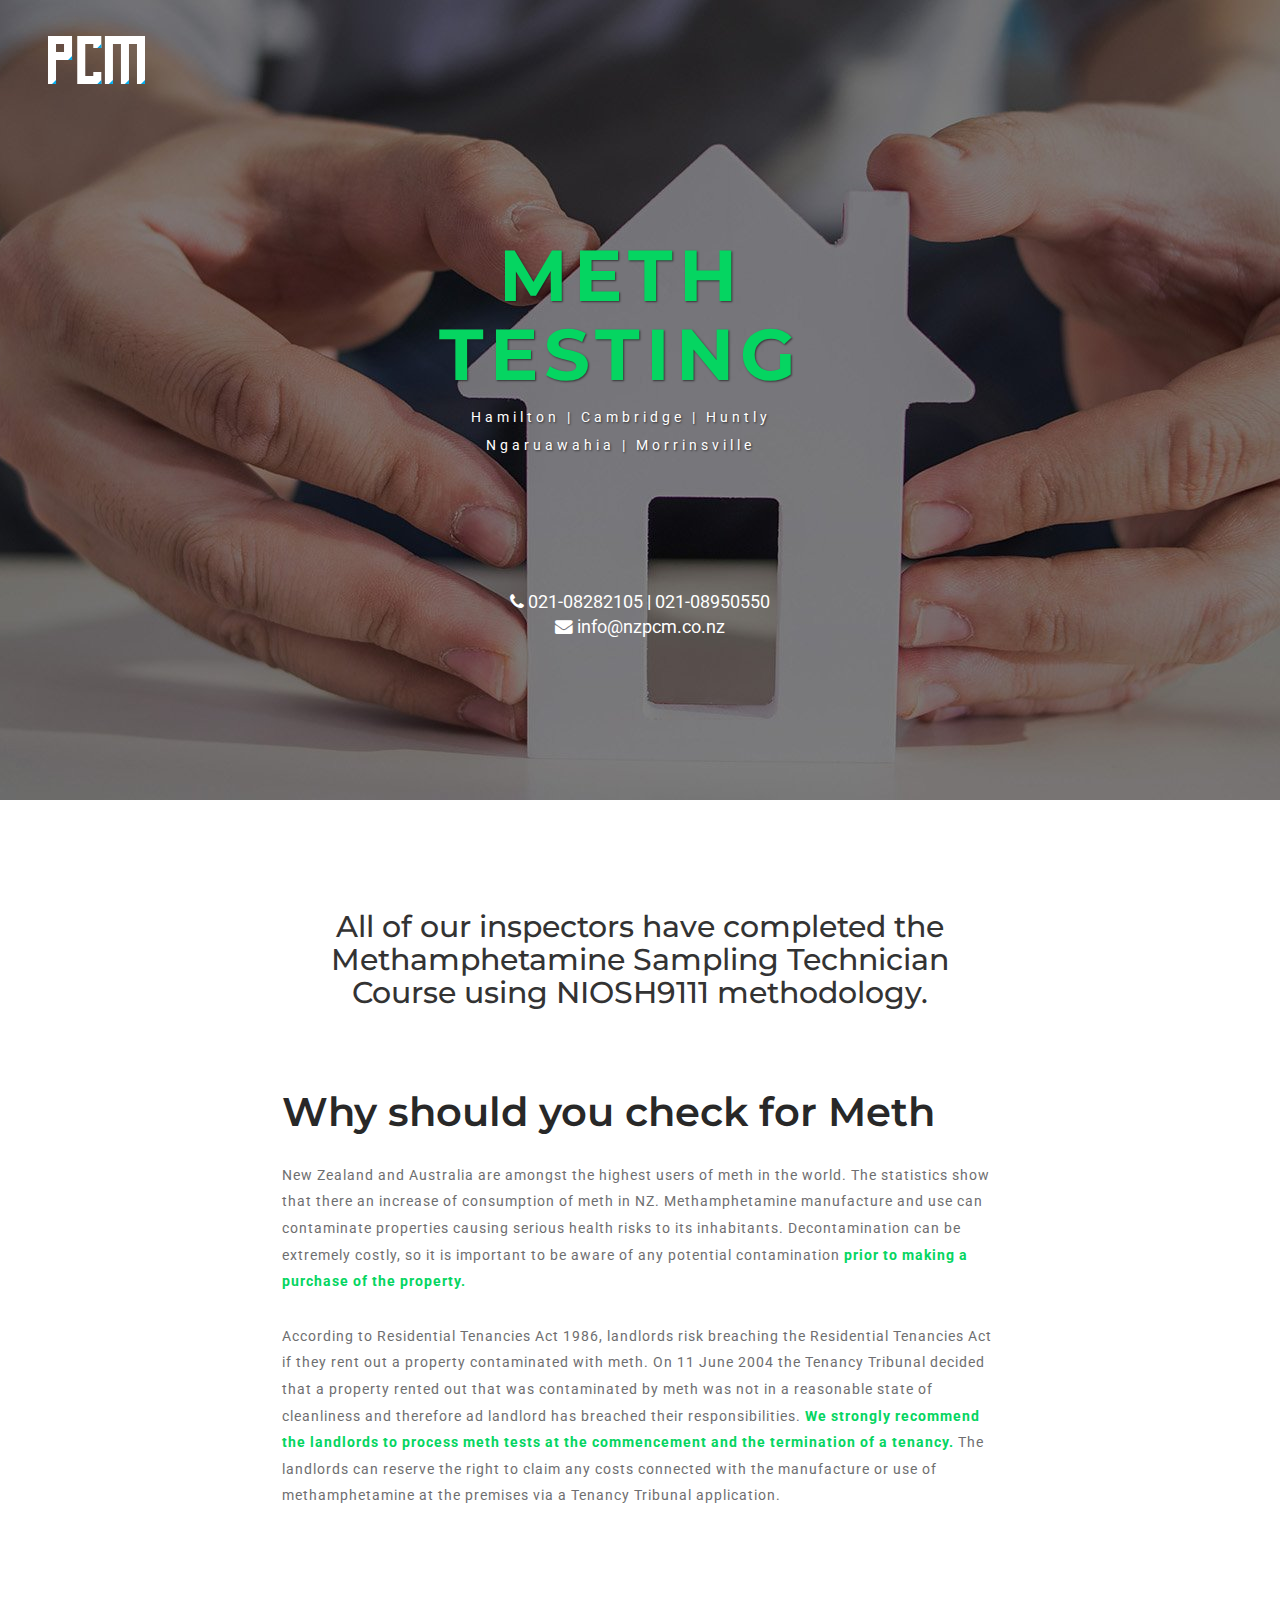
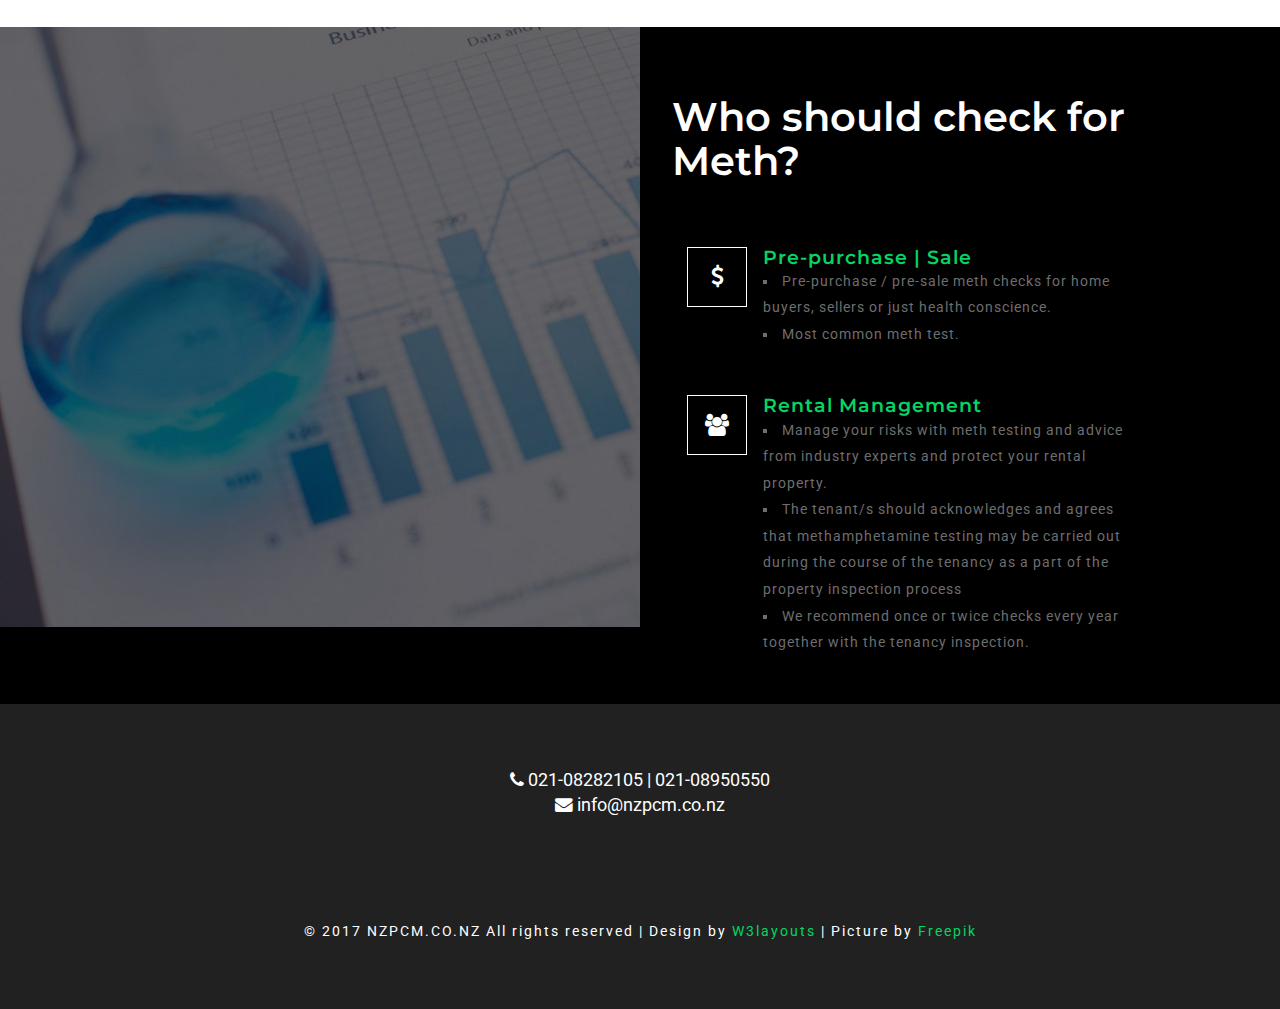
==== index.html @ bb1c1607 "add who we are" ====
<!--A Design by W3layouts
Author: W3layout
Author URL: http://w3layouts.com
License: Creative Commons Attribution 3.0 Unported
License URL: http://creativecommons.org/licenses/by/3.0/
-->
<!DOCTYPE html>
<html lang="en">

<head>
	<title>PCM - Meth Testing @ Hamilton | Cambridge | Huntly | Ngaruawahia | Morrinsville</title>
	<meta name="viewport" content="width=device-width, initial-scale=1">
	<meta charset="utf-8">
	<meta name="keywords" content="meth testing, Hamilton, property, tenancy, Cambridge, Huntly, Ngaruawahia, Morrinsville, methamphetamine"/>
	<meta name="description" content="meth testing, Hamilton, property, tenancy, Cambridge, Huntly, Ngaruawahia, Morrinsville, methamphetamine"/>
	<meta name="google-site-verification" content="2bp1c4-1hiLGHzx7f_-6FSin7q-20SkynoQ-NtmRnHw" />
	<link rel="shortcut icon" type="image/x-icon" href="images/favicon.ico" />
	<script type="application/x-javascript">
		addEventListener("load", function () {
			setTimeout(hideURLbar, 0);
		}, false);

		function hideURLbar() {
			window.scrollTo(0, 1);
		}
	</script>
	<!-- bootstrap-css -->
	<link href="https://maxcdn.bootstrapcdn.com/bootstrap/3.3.7/css/bootstrap.min.css" rel="stylesheet" integrity="sha384-BVYiiSIFeK1dGmJRAkycuHAHRg32OmUcww7on3RYdg4Va+PmSTsz/K68vbdEjh4u"
	 crossorigin="anonymous">
	<!--// bootstrap-css -->
	<!-- css -->
	<link rel="stylesheet" href="css/style.css" type="text/css" media="all" />
	<!--// css -->
	<!-- font-awesome icons -->
	<link href="https://maxcdn.bootstrapcdn.com/font-awesome/4.7.0/css/font-awesome.min.css" rel="stylesheet" integrity="sha384-wvfXpqpZZVQGK6TAh5PVlGOfQNHSoD2xbE+QkPxCAFlNEevoEH3Sl0sibVcOQVnN"
	 crossorigin="anonymous">
	<!-- //font-awesome icons -->
	<!-- font -->
	<link href="https://fonts.googleapis.com/css?family=Montserrat:200,200i,300,400,400i,500,600,700" rel="stylesheet">
	<link href="https://fonts.googleapis.com/css?family=Roboto:100,100i,300,300i,400,400i,500,500i,700,700i,900,900i" rel="stylesheet">
	<!-- //font -->
</head>

<body>
	<div class="main_agileits" id="page">
		<div class="agile_wthree_nav">
			<nav class="navbar navbar-default">
				<div class="navbar-header navbar-left">
					<H1>
						<a class="navbar-brand" href="index.html">
							<img src="images/logo_white.svg" style="height:48px" atl="PCM Meth Testing"/>
						</a>
					</H1>
				</div>
			</nav>
		</div>
		</nav>
		<div class="slides-box" style="background: url(images/banner0.jpg) center">
			<div class="s1">
				<H1>METH TESTING</H1>
				<p> Hamilton | Cambridge | Huntly</p>
				<p> Ngaruawahia | Morrinsville</p>
			</div>
			<div class="contact" style="position: absolute;bottom: 20%;">
				<i class="fa fa-phone" aria-hidden="true"></i>
				<a href="tel:021-08282105"> 021-08282105</a>
				|
				<a href="tel:021-08950550">021-08950550</a>
				<br>
				<i class="fa fa-envelope" aria-hidden="true"></i>
				<a href="mailto:info@nzpcm.co.nz"> info@nzpcm.co.nz</a>
			</div>
		</div>
	</div>
	<!-- /banner_bottom_w3ls_agile -->
	<div class="banner_bottom_w3ls_agile">
			<div class="banner_bottom_w3ls_info" style="text-align:center">
				<h2>All of our inspectors have completed the Methamphetamine Sampling Technician Course using NIOSH9111 methodology.</h2>
			</div>
		<div class="banner_bottom_w3ls_info">
			<h2 class="agile_heading">Why should you check for Meth</h2>
			<p>New Zealand and Australia are amongst the highest users of meth in the world. The statistics show that there an increase
				of consumption of meth in NZ. Methamphetamine manufacture and use can contaminate properties causing serious health risks
				to its inhabitants. Decontamination can be extremely costly, so it is important to be aware of any potential contamination
				<span style="color:#05d561;font-weight:bold">prior to making a purchase of the property.</span>
			</p>
			<p>
				According to Residential Tenancies Act 1986, landlords risk breaching the Residential Tenancies Act if they rent out a property
				contaminated with meth. On 11 June 2004 the Tenancy Tribunal decided that a property rented out that was contaminated
				by meth was not in a reasonable state of cleanliness and therefore ad landlord has breached their responsibilities.
				<span style="color:#05d561;font-weight:bold">We strongly recommend the landlords to process meth tests at the commencement and the termination of a tenancy. </span>
				The landlords can reserve the right to claim any costs connected with the manufacture or use of methamphetamine at the premises
				via a Tenancy Tribunal application.
			</p>
		</div>
	</div>
	<!-- //banner_bottom_w3ls_agile -->
	<!-- /services -->
	<div class="agile_services">
		<div class="col-md-6 agile_services_img_wthree">
		</div>
		<div class="col-md-6 agile_inner_grids">
			<h3 class="agile_heading two">Who should check for Meth?</h3>
			<div class="w3ls-markets-grid_top">
				<div class="col-md-12 w3ls-markets-grid">
					<div class="agileits-icon-grid">
						<div class="icon-left">
							<i class="fa fa-usd" aria-hidden="true"></i>
						</div>
						<div class="icon-right">
							<h5>Pre-purchase | Sale </h5>
							<ul>
								<li>
									Pre-purchase / pre-sale meth checks for home buyers, sellers or just health conscience.
								</li>
								<li>Most common meth test.</li>
							</ul>
						</div>
						<div class="clearfix"> </div>

					</div>
				</div>
				<div class="col-md-12 w3ls-markets-grid">
					<div class="agileits-icon-grid">
						<div class="icon-left">
							<i class="fa fa-users" aria-hidden="true"></i>
						</div>
						<div class="icon-right">
							<h5>Rental Management</h5>
							<ul>
								<li>Manage your risks with meth testing and advice from industry experts and protect your rental property. </li>
								<li>The tenant/s should acknowledges and agrees that methamphetamine testing may be carried out during the course of
									the tenancy as a part of the property inspection process</li>
								<li>We recommend once or twice checks every year together with the tenancy inspection.</li>
							</ul>
						</div>
						<div class="clearfix"> </div>
					</div>
				</div>
			</div>
		</div>
		<div class="clearfix"> </div>
	</div>
	<!-- footer -->
	<div class="footer">
		<div class="container">
			<div class="contact" style="margin-bottom:100px">
				<i class="fa fa-phone" aria-hidden="true"></i>
				<a href="tel:021-08282105"> 021-08282105</a>
				|
				<a href="tel:021-08950550"> 021-08950550</a>
				<br>
				<i class="fa fa-envelope" aria-hidden="true"></i>
				<a href="mailto:info@nzpcm.co.nz"> info@nzpcm.co.nz</a>
			</div>
		</div>
		<div class="container">
			<p>© 2017 NZPCM.CO.NZ All rights reserved | Design by
				<a href="http://w3layouts.com/">W3layouts</a> | Picture by
				<a href="http://www.freepik.com">Freepik</a>
			</p>
		</div>
	</div>
	<!-- //footer -->
	<script src="https://cdnjs.cloudflare.com/ajax/libs/jquery/2.1.4/jquery.min.js"></script>




	<!-- start-smooth-scrolling -->
	<script type="text/javascript" src="js/move-top.js"></script>
	<script type="text/javascript" src="js/easing.js"></script>
	<script type="text/javascript">
		jQuery(document).ready(function ($) {
			$(".scroll").click(function (event) {
				event.preventDefault();
				$('html,body').animate({
					scrollTop: $(this.hash).offset().top
				}, 1000);
			});
		});
	</script>
	<!-- start-smooth-scrolling -->
	<!-- here stars scrolling icon -->
	<script type="text/javascript">
		$(document).ready(function () {
			/*
				var defaults = {
				containerID: 'toTop', // fading element id
				containerHoverID: 'toTopHover', // fading element hover id
				scrollSpeed: 1200,
				easingType: 'linear' 
				};
			*/

			$().UItoTop({
				easingType: 'easeOutQuart'
			});

		});
	</script>


	<script src="https://maxcdn.bootstrapcdn.com/bootstrap/3.3.7/js/bootstrap.min.js"></script>
	<!-- Global site tag (gtag.js) - Google Analytics -->
	<script async src="https://www.googletagmanager.com/gtag/js?id=UA-110150839-1"></script>
	<script>
		window.dataLayer = window.dataLayer || [];
		function gtag() { dataLayer.push(arguments); }
		gtag('js', new Date());

		gtag('config', 'UA-110150839-1');
	</script>

</body>

</html>
---- css/style.css ----
/*--A Design by W3layouts 
Author: W3layout
Author URL: http://w3layouts.com
License: Creative Commons Attribution 3.0 Unported
License URL: http://creativecommons.org/licenses/by/3.0/
--*/

body a {
	transition: 0.5s all;
	-webkit-transition: 0.5s all;
	-o-transition: 0.5s all;
	-moz-transition: 0.5s all;
	-ms-transition: 0.5s all;
	font-family: 'Roboto', sans-serif;
}

html,
body {
	font-size: 100%;
	font-family: 'Roboto', sans-serif;
}

body {
	background: #FFFFFF;
}

h1,
h2,
h3,
h4,
h5,
h6 {
	font-family: 'Montserrat', sans-serif;
}

p {
	margin: 0;
	letter-spacing: 1px;
	font-family: 'Roboto', sans-serif;
}

ul {
	margin: 0;
	padding: 0;
}

p,
ul,
ol {
	font-size: 14px;
	letter-spacing: 1px;
	color: #6e6e6f;
	line-height: 1.9em;
}

.background-video {
	position: fixed;
	background-size: cover;
	-webkit-background-size: cover;
	-moz-background-size: cover;
	-o-background-size: cover;
	width: 100%;
	height: 100%;
}

input[type="submit"],
a,
.nbs-flexisel-nav-left,
.nbs-flexisel-nav-right {
	transition: .5s ease-in;
	-webkit-transition: .5s ease-in;
	-moz-transition: .5s ease-in;
	-o-transition: .5s ease-in;
	-ms-transition: .5s ease-in;
}

a:hover {
	text-decoration: none;
}


/*-- nav --*/

.agile_wthree_nav {
	position: absolute;
	z-index: 999;
	width: 100%;
	margin: 0 auto;
	padding: 0em 3em;
}


/*-- nav --*/

.navbar-default {
	background: none;
	border: none;
}

.navbar {
	margin-bottom: 0;
}

.navbar-brand {
	font-size: 1em;
	line-height: 73px;
	text-transform: uppercase;
	letter-spacing: 1px;
	font-weight: bold;
	padding: 15px 0;
}

.navbar-brand span {
	line-height: 30px;
	padding: 0px 5px;
	display: inline-block;
	border: 4px solid #05d561;
}

.navbar-brand span i {
	line-height: 37px;
}

.navbar-default .navbar-brand,
.navbar-default .navbar-brand:hover,
.navbar-default .navbar-brand:focus {
	color: #0b0d0c;
}

.navbar-default .navbar-nav>.active>a,
.navbar-default .navbar-nav>.active>a:hover,
.navbar-default .navbar-nav>.active>a:focus {
	color: #ff0101;
	background: none;
}

.navbar-collapse {
	padding: 0;
	border-top: none;
	box-shadow: none;
}

.navbar-default .navbar-collapse,
.navbar-default .navbar-form {
	border: none;
}

.navbar-right {
	float: left !important;
	margin-right: 0;
	margin-left: 0em;
}

.navbar-nav {
	float: left;
	margin: 1.7em 0em 0 6em;
}

.navbar-default .navbar-nav>li>a:hover,
.navbar-default .navbar-nav>li>a:focus {
	color: #ff0101;
}

.nav>li>a {
	font-family: 'Cabin Condensed', sans-serif;
}

.agileits_w3layouts_sign_in {
	float: right;
	margin-top: 2em;
}

.agileits_w3layouts_sign_in a {
	padding: 0.6em 2em;
	color: #fff;
	background: #000;
	text-decoration: none;
	letter-spacing: 2px;
	border-radius: 4px;
	-webkit-border-radius: 4px;
	-o-border-radius: 4px;
	-moz-border-radius: 4px;
}

.agileits_w3layouts_sign_in a:hover {
	color: #ffce14;
}

nav.navbar.navbar-default {
	margin-top: 1em;
}

.navbar-default .navbar-nav>.open>a,
.navbar-default .navbar-nav>.open>a:hover,
.navbar-default .navbar-nav>.open>a:focus {
	background: none!important;
}

.navbar-default .navbar-nav>.open>a,
.navbar-default .navbar-nav>.open>a:hover,
.navbar-default .navbar-nav>.open>a:focus {
	color: #fff;
}

.navbar-default .navbar-brand,
.navbar-default .navbar-brand:hover,
.navbar-default .navbar-brand:focus {
	color: #fff;
}


/*-- //nav --*/

.agile_short_dropdown {
	border-radius: 0;
	background: #ffffff;
	text-align: center;
	padding: 0;
	border: none;
}

.agile_short_dropdown li a {
	text-transform: uppercase;
	color: #212121;
	font-size: 13px;
	font-weight: 600;
	padding: .8em 0;
}

.agile_short_dropdown>li>a:hover {
	color: #fff;
	text-decoration: none;
	background-color: #ff0101;
}

.link-effect-8 ul.nav li a {
	-moz-transition: ease-out 0.3s 0.1s;
	-o-transition: ease-out 0.3s 0.1s;
	-webkit-transition: ease-out 0.3s;
	-webkit-transition-delay: 0.1s;
	transition: ease-out 0.3s 0.1s;
}

.link-effect-8 ul.nav li a::before {
	height: 2px;
	width: 100%;
	background: #797878;
	content: "";
	position: absolute;
	left: 0;
	top: 0;
	visibility: hidden;
	-moz-transition: 0.3s;
	-o-transition: 0.3s;
	-webkit-transition: 0.3s;
	transition: 0.3s;
}

.link-effect-8 ul.nav li a::after {
	height: 2px;
	width: 100%;
	content: "";
	position: absolute;
	left: 0;
	top: 100%;
	visibility: hidden;
	-moz-transition: 0.3s;
	-o-transition: 0.3s;
	-webkit-transition: 0.3s;
	transition: 0.3s;
}

.link-effect-8 ul.nav li a:hover::before,
.navbar-default .navbar-nav>.active>a::before {
	visibility: visible;
	top: 100%;
	background: white;
}

.link-effect-8 ul.nav li a:hover::after,
.navbar-default .navbar-nav>.active>a::after {
	visibility: visible;
	top: 0;
	background: white;
}


/*-- //nav --*/


/*-- search --*/

.cd-main-header {
	/* Force Hardware Acceleration in WebKit */
	-webkit-transform: translateZ(0);
	-moz-transform: translateZ(0);
	-ms-transform: translateZ(0);
	-o-transform: translateZ(0);
	transform: translateZ(0);
}

.cd-main-header {
	-webkit-transition: -webkit-transform 0.3s;
	-moz-transition: -moz-transform 0.3s;
	-o-transition: transform 0.3s;
	-ms-transition: transform 0.3s;
	transition: transform 0.3s;
	position: relative;
}

.cd-main-content.nav-is-visible,
.cd-main-header.nav-is-visible {
	-webkit-transform: translateX(-260px);
	-moz-transform: translateX(-260px);
	-ms-transform: translateX(-260px);
	-o-transform: translateX(-260px);
	transform: translateX(-260px);
}

.nav-on-left .cd-main-content.nav-is-visible,
.nav-on-left .cd-main-header.nav-is-visible {
	-webkit-transform: translateX(260px);
	-moz-transform: translateX(260px);
	-ms-transform: translateX(260px);
	-o-transform: translateX(260px);
	transform: translateX(260px);
}

.cd-header-buttons {
	position: absolute;
	display: inline-block;
	top: 0px;
	right: 0%;
}

.cd-header-buttons li {
	display: inline-block;
}

.cd-search-trigger,
.cd-nav-trigger {
	position: relative;
	display: block;
	width: 44px;
	height: 44px;
	overflow: hidden;
	white-space: nowrap;
	color: transparent;
	z-index: 3;
}

.cd-search-trigger::before,
.cd-search-trigger::after {
	/* search icon */
	content: '';
	position: absolute;
	-webkit-transition: opacity 0.3s;
	-moz-transition: opacity 0.3s;
	transition: opacity 0.3s;
	/* Force Hardware Acceleration in WebKit */
	-webkit-transform: translateZ(0);
	-moz-transform: translateZ(0);
	-ms-transform: translateZ(0);
	-o-transform: translateZ(0);
	transform: translateZ(0);
	-webkit-backface-visibility: hidden;
	backface-visibility: hidden;
}

.cd-search-trigger::before {
	/* lens */
	top: 11px;
	left: 11px;
	width: 18px;
	height: 18px;
	-webkit-border-radius: 50%;
	-moz-border-radius: 50%;
	-o-border-radius: 50%;
	-ms-border-radius: 50%;
	border-radius: 50%;
	border: 3px solid #fff;
}

.cd-search-trigger::after {
	/* handle */
	height: 3px;
	width: 8px;
	background: #fff;
	bottom: 14px;
	right: 11px;
	-webkit-transform: rotate(45deg);
	-moz-transform: rotate(45deg);
	-ms-transform: rotate(45deg);
	-o-transform: rotate(45deg);
	transform: rotate(45deg);
}

.cd-search-trigger span {
	/* container for the X icon */
	position: absolute;
	height: 100%;
	width: 100%;
	top: 0;
	left: 0;
}

.cd-search-trigger span::before,
.cd-search-trigger span::after {
	/* close icon */
	content: '';
	position: absolute;
	display: inline-block;
	height: 3px;
	width: 22px;
	top: 50%;
	margin-top: -2px;
	left: 50%;
	margin-left: -11px;
	background: #fff;
	opacity: 0;
	/* Force Hardware Acceleration in WebKit */
	-webkit-transform: translateZ(0);
	-moz-transform: translateZ(0);
	-ms-transform: translateZ(0);
	-o-transform: translateZ(0);
	transform: translateZ(0);
	-webkit-backface-visibility: hidden;
	backface-visibility: hidden;
	-webkit-transition: opacity 0.3s, -webkit-transform 0.3s;
	-moz-transition: opacity 0.3s, -moz-transform 0.3s;
	transition: opacity 0.3s, transform 0.3s;
}

.cd-search-trigger span::before {
	-webkit-transform: rotate(45deg);
	-moz-transform: rotate(45deg);
	-ms-transform: rotate(45deg);
	-o-transform: rotate(45deg);
	transform: rotate(45deg);
}

.cd-search-trigger span::after {
	-webkit-transform: rotate(-45deg);
	-moz-transform: rotate(-45deg);
	-ms-transform: rotate(-45deg);
	-o-transform: rotate(-45deg);
	transform: rotate(-45deg);
}

.cd-search-trigger.search-is-visible::before,
.cd-search-trigger.search-is-visible::after {
	/* hide search icon */
	-moz-opacity: 0;
	opacity: 0;
}

.cd-search-trigger.search-is-visible span::before,
.cd-search-trigger.search-is-visible span::after {
	/* show close icon */
	-moz-opacity: 1;
	opacity: 1;
}

.cd-search-trigger.search-is-visible span::before {
	-webkit-transform: rotate(135deg);
	-moz-transform: rotate(135deg);
	-ms-transform: rotate(135deg);
	-o-transform: rotate(135deg);
	transform: rotate(135deg);
}

.cd-search-trigger.search-is-visible span::after {
	-webkit-transform: rotate(45deg);
	-moz-transform: rotate(45deg);
	-ms-transform: rotate(45deg);
	-o-transform: rotate(45deg);
	transform: rotate(45deg);
}

.cd-search {
	position: absolute;
	width: 100%;
	top: 100%;
	left: 0;
	z-index: 3;
	opacity: 0;
	visibility: hidden;
	-webkit-transition: opacity .3s 0s, visibility 0s .3s;
	-moz-transition: opacity .3s 0s, visibility 0s .3s;
	transition: opacity .3s 0s, visibility 0s .3s;
}

.cd-search input {
	border-radius: 0;
	border: none;
	background: rgba(0, 0, 0, 0.75);
	width: 100%;
	padding: 0 4%;
	-webkit-appearance: none;
	-moz-appearance: none;
	-ms-appearance: none;
	-o-appearance: none;
	font-size: 1em;
	padding: 1.3em 2em;
	color: #545151;
	font-weight: 300;
	letter-spacing: 4px;
}

.cd-search input::-webkit-input-placeholder {
	color: #fff !important;
}

.cd-search input::-moz-placeholder {
	color: #fff !important;
}

.cd-search input:-moz-placeholder {
	color: #fff !important;
}

.cd-search input:-ms-input-placeholder {
	color: #fff !important;
}

.cd-search input:focus {
	outline: none;
}

.cd-search.is-visible {
	-moz-opacity: 1;
	opacity: 1;
	visibility: visible;
	-webkit-transition: opacity .3s 0s, visibility 0s 0s;
	-moz-transition: opacity .3s 0s, visibility 0s 0s;
	-o-transition: opacity .3s 0s, visibility 0s 0s;
	-ms-transition: opacity .3s 0s, visibility 0s 0s;
	transition: opacity .3s 0s, visibility 0s 0s;
}


/*-- //search --*/


/*-- animation css --*/

@-webkit-keyframes fadeInDown {
	0% {
		opacity: 0;
		-webkit-transform: translateY(-20px);
		-moz-transform: translateY(-20px);
		-o-transform: translateY(-20px);
		-ms-transform: translateY(-20px);
		transform: translateY(-20px);
	}
	100% {
		opacity: 1;
		-webkit-transform: translateY(0);
		-moz-transform: translateY(0);
		-o-transform: translateY(0);
		-ms-transform: translateY(0);
		transform: translateY(0);
	}
}

@keyframes fadeInDown {
	0% {
		opacity: 0;
		-webkit-transform: translateY(-20px);
		-ms-transform: translateY(-20px);
		-moz-transform: translateY(-20px);
		-o-transform: translateY(-20px);
		transform: translateY(-20px);
	}
	100% {
		opacity: 1;
		-webkit-transform: translateY(0);
		-ms-transform: translateY(0);
		-moz-transform: translateY(0);
		-o-transform: translateY(0);
		transform: translateY(0);
	}
}

.fadeInDown {
	-webkit-animation-name: fadeInDown;
	-moz-animation-name: fadeInDown;
	-o-animation-name: fadeInDown;
	-ms-animation-name: fadeInDown;
	animation-name: fadeInDown;
}

@keyframes fadeInRight {
	0% {
		opacity: 0;
		-webkit-transform: translateX(20px);
		-ms-transform: translateX(20px);
		-moz-transform: translateX(20px);
		-o-transform: translateX(20px);
		transform: translateX(20px);
	}
	100% {
		opacity: 1;
		-webkit-transform: translateX(0);
		-ms-transform: translateX(0);
		-moz-transform: translateX(0);
		-o-transform: translateX(0);
		transform: translateX(0);
	}
}

.fadeInRight {
	-webkit-animation-name: fadeInRight;
	-moz-animation-name: fadeInRight;
	-o-animation-name: fadeInRight;
	-ms-animation-name: fadeInRight;
	animation-name: fadeInRight;
}

@-webkit-keyframes fadeInRightBig {
	0% {
		opacity: 0;
		-webkit-transform: translateX(2000px);
		-moz-transform: translateX(2000px);
		-o-transform: translateX(2000px);
		-ms-transform: translateX(2000px);
		transform: translateX(2000px);
	}
	100% {
		opacity: 1;
		-webkit-transform: translateX(0);
		-moz-transform: translateX(0);
		-o-transform: translateX(0);
		-ms-transform: translateX(0);
		transform: translateX(0);
	}
}


/*-- //animation css --*/


/*--placeholder-color--*/

.agile_search input[type="search"]::-webkit-input-placeholder {
	color: #fff !important;
}

.agile_search {
	margin-top: 1.3em;
}


/*--//placeholder-color--*/


/*-- banner --*/

.main_agileits {
	position: relative;
}

.s1 {
	position: absolute;
	z-index: 10;
	left: 29%;
	top: 27%;
	width: 39%;
}

.s1 h1 {
	color: #05d561;
	font-size: 5em;
	font-weight: 700;
	text-transform: uppercase;
	text-align: center;
	letter-spacing: 6px;
	line-height: 1.1em;
	text-shadow: 1px 1px 2px rgba(23, 22, 22, 0.66);
}

.s1 p {
	margin: 0;
	font-size: 0.9em;
	text-align: center;
	color: #fff;
	letter-spacing: 4px;
	text-shadow: 1px 1px 2px rgba(23, 22, 22, 0.66);
}

.s1 span {
	display: block;
	font-family: Arial;
	font-size: 25px;
	color: #666;
	text-align: center;
}

.pagination>li:last-child>a,
.pagination>li:last-child>span {
	border-radius: 50%;
}

.pagination>li:first-child>a,
.pagination>li:first-child>span {
	border-radius: 50%;
}

.pagination>li>a,
.pagination>li>span {
	position: relative;
	float: left;
	padding: 6px 6px;
	border: 1px solid rgba(0, 0, 0, 0.12);
}

ul.pagination {
	left: 48%!important;
	bottom: 8%!important;
}

.w3-button {
	margin: 2em auto 0;
	text-align: center;
	width: 47%;
}

.w3ls-button {
	float: left;
}

.w3l-button {
	float: right;
}

.w3ls-button a,
.w3l-button a,
.w3ls-about-left a {
    text-decoration: none;
    padding: .6em 1.5em;
    background: #ff3c41;
    text-align: center;
    border: solid 2px #ff3c41;
    letter-spacing: 2px;
    text-transform: uppercase;
    color: #fff;
    font-size: 0.85em;
    border-radius: 30px;
	-webkit-border-radius: 30px;
	-o-border-radius: 30px;
	-moz-border-radius: 30px;
	-ms-border-radius: 30px;
}

.w3l-button a {
	border: solid 2px #FFFFFF;
	background: none;
}

.w3l-button a:focus {
	outline: none;
}

.w3l-button a:hover {
	background: #ff3c41;
	border: solid 2px #ff3c41;
}

.w3ls-button a:hover {
	background: none;
	border: solid 2px #ffffff;
	color: #ffffff;
}


/* Shutter Out Vertical */

.hvr-shutter-out-vertical {
	display: inline-block;
	vertical-align: middle;
	-webkit-transform: perspective(1px) translateZ(0);
	transform: perspective(1px) translateZ(0);
	box-shadow: 0 0 1px transparent;
	position: relative;
	background: #e1e1e1;
	-webkit-transition-property: color;
	transition-property: color;
	-webkit-transition-duration: 0.3s;
	transition-duration: 0.3s;
	border-radius: 30px;
}

.hvr-shutter-out-vertical:before {
	content: "";
	position: absolute;
	z-index: -1;
	top: 0;
	bottom: 0;
	left: 0;
	right: 0;
	background: rgba(208, 210, 218, 0.22);
	-webkit-transform: scaleY(0);
	transform: scaleY(0);
	-webkit-transform-origin: 50%;
	transform-origin: 50%;
	-webkit-transition-property: transform;
	transition-property: transform;
	-webkit-transition-duration: 0.3s;
	transition-duration: 0.3s;
	-webkit-transition-timing-function: ease-out;
	transition-timing-function: ease-out;
	border-radius: 30px;
}

.hvr-shutter-out-vertical:hover,
.hvr-shutter-out-vertical:focus,
.hvr-shutter-out-vertical:active {
	color: white;
}

.hvr-shutter-out-vertical:hover:before,
.hvr-shutter-out-vertical:focus:before,
.hvr-shutter-out-vertical:active:before {
	-webkit-transform: scaleY(1);
	transform: scaleY(1);
}


/*-- nav --*/

.navbar-default {
	background: none;
	border: none;
}

.navbar {
	margin-bottom: 0;
}

.navbar-brand {
	font-size: 1em;
	line-height: 27px;
	text-transform: uppercase;
	letter-spacing: 1px;
	font-weight: bold;
	padding: 0px 0;
	color: #fff;
	text-shadow: 1px 1px 2px rgba(23, 22, 22, 0.66);
}

.navbar-brand span {
	line-height: 30px;
	padding: 4px;
	display: inline-block;
	border: 4px solid #05d561;
}

.navbar-default .navbar-brand,
.navbar-default .navbar-brand:hover,
.navbar-default .navbar-brand:focus {
	color: #0b0d0c;
}

.navbar-default .navbar-nav>.active>a,
.navbar-default .navbar-nav>.active>a:hover,
.navbar-default .navbar-nav>.active>a:focus {
	color: #ff0101;
	background: none;
}

.navbar-nav>li>a {
	padding: 0;
	font-weight: 400;
	line-height: 3;
	letter-spacing: 2px;
	color: #fff;
	margin-right: 4em;
	font-family: 'Roboto', sans-serif;
	text-transform: uppercase;
}

.navbar-default .navbar-nav>li>a {
	color: #fff;
}

.navbar-collapse {
	padding: 0;
	border-top: none;
	box-shadow: none;
}

.navbar-default .navbar-collapse,
.navbar-default .navbar-form {
	border: none;
}

.navbar-right {
	float: left;
	margin-right: 0;
	margin-left: 0em;
}

.navbar-nav {
	float: left;
	margin: 1.7em 0em 0 28em;
}

.navbar-default .navbar-nav>li>a:hover,
.navbar-default .navbar-nav>li>a:focus,
li.active a {
	color: #ff3c41;
}

.agileits_w3layouts_sign_in {
	float: right;
	margin-top: 2em;
}

.agileits_w3layouts_sign_in a {
	padding: 0.6em 2em;
	color: #fff;
	background: #000;
	text-decoration: none;
	letter-spacing: 2px;
	border-radius: 4px;
	-webkit-border-radius: 4px;
	-o-border-radius: 4px;
	-moz-border-radius: 4px;
}

.agileits_w3layouts_sign_in a:hover {
	color: #ffce14;
}

nav.navbar.navbar-default {
	margin-top: 1em;
}

.navbar-default .navbar-nav>li>a:hover,
.navbar-default .navbar-nav>li>a:focus {
	background: none!important;
}

.navbar-default .navbar-brand,
.navbar-default .navbar-brand:hover,
.navbar-default .navbar-brand:focus {
	color: #fff;
}


/*-- //nav --*/

.agile_short_dropdown {
	border-radius: 0;
	background: #ffffff;
	text-align: center;
	padding: 0;
	border: none;
}

.agile_short_dropdown li a {
	text-transform: uppercase;
	color: #212121;
	font-size: 13px;
	font-weight: 600;
	padding: .8em 0;
}

.agile_short_dropdown li a:before,
.agile_short_dropdown li a:after {
	display: none;
}

.agile_short_dropdown>li>a:hover {
	color: #fff!important;
	text-decoration: none;
	background-color: #ff3c41;
}


/*-- nav-effect --*/


/*-- /banner-bottom --*/

.banner_bottom_w3ls_agile,
.portfolio-agileinfo,
.featured_services {
	padding: 5em 0;
}

h2.agile_heading,
h3.agile_heading {
	color: #282828!important;
	font-size: 3em;
	font-weight: 600;
}

h3.agile_heading.two {
	color: #fff!important;
}

.banner_bottom_w3ls_info {
	margin: 0 auto;
	/*text-align: center;*/
	width: 60%;
	padding: 2%;
}

.banner_bottom_w3ls_info p {
	margin: 2em 0;
}

.agileits-button {
	text-align: center;
}

.agileits-button a {
	text-decoration: none;
	padding: .6em 1.5em;
	background: #ff3c41;
	text-align: center;
	border: solid 2px #ff3c41;
	letter-spacing: 2px;
	text-transform: uppercase;
	color: #fff;
	font-size: 0.9em;
	border-radius: 30px !important;
}


/*-- //banner-bottom --*/


/*--services--*/

.agile_services_img_wthree {
	background: url(../images/banner.jpg) no-repeat 0px 0px;
	background-size: cover;
	-webkit-background-size: cover;
	-moz-background-size: cover;
	-o-background-size: cover;
	-moz-background-size: cover;
	min-height: 600px;
}

.agile_services {
	background: #000;
}

.icon-left {
	float: left;
	width: 60px;
	height: 60px;
	text-align: center;
	padding: 1.2em 0 0 0;
	margin-right: 1em;
	border: 1px solid #fff;
}

.icon-right {
	float: left;
	width: 70%;
}

.icon-left i.fa {
	color: #fff;
	font-size: 1.4em;
	line-height: 19px;
	-webkit-transition: 0.5s all;
	-moz-transition: 0.5s all;
	-ms-transition: 0.5s all;
	-o-transition: 0.5s all;
	transition: 0.5s all;
}

.icon-right h5 {
	color: #05d561;
	font-size: 1.4em;
	margin: 0;
	font-weight: 600;
	letter-spacing: 1px;
	-webkit-transition: 0.5s all;
	-moz-transition: 0.5s all;
	-ms-transition: 0.5s all;
	-o-transition: 0.5s all;
	transition: 0.5s all;
}

.icon-right p {
	margin: 0.5em 0 1em 0;
}

/*
.w3ls-markets-grid:hover .icon-left {
	webkit-animation: fa-spin 3s infinite linear;
	animation: fa-spin 3s infinite linear;
	background: #ff3c41;
	border: 1px solid #ff3c41;
}*/

.agileits-icon-grid a:focus {
	outline: none;
}

/*
.agileits-icon-grid:hover .icon-left i {
	color: #fff;
}

.agileits-icon-grid:hover .icon-right h5 {
	color: #ff3c41;
}*/

.agile_inner_grids {
	padding: 4em 2em 3em 2em;
}

.w3ls-markets-grid {
	margin: 0 0 3em 0;
}

.w3ls-markets-grid_top {
	margin-top: 4em;
}



/*--//Services--*/


/*-- portfolio section --*/

.agile_inner_info {
	margin-top: 3em;
}

p.sub_cap {
	text-align: center;
	text-shadow: 1px 1px 2px rgba(154, 153, 153, 0.37);
}

.portfolio-agileinfo h3.text-center {
	font-size: 40px;
	font-weight: normal;
	color: #000;
	padding-bottom: 50px;
}

.portfolio-agileinfo .portfolio-grids a {
	display: block;
	overflow: hidden;
	position: relative;
}

.portfolio-agileinfo .portfolio-grids img.img-responsive {
	width: 100%;
}

.portfolio-agileinfo .b-wrapper {
	background: rgba(253, 43, 48, 0.74);
	position: absolute;
	width: 100%;
	height: 100%;
	bottom: -100%;
	left: 0;
	padding: 6.5em 0 0 0;
	transition: .5s all;
	text-align: center;
}

.portfolio-agileinfo .b-wrapper.two {
	padding: 15.5em 0 0 0;
}

.portfolio-agileinfo .portfolio-grids a:hover .b-wrapper {
	bottom: 0%;
}

.portfolio-agileinfo i {
	margin: 0 auto;
	text-align: center;
	color: #fff;
	font-size: 2em;
	border: 1px solid rgba(255, 255, 255, 0.58);
	padding: 10px;
}

.portfolio-agileinfo .b-wrapper h5 {
	font-size: 25px;
	font-weight: normal;
	color: #fff;
	text-align: center;
	padding: 14px 0;
}

.portfolio-agileinfo .b-wrapper p {
	font-size: 14px;
	color: #fff;
	font-weight: 400;
	line-height: 1.8em;
	text-align: center;
}

.portfolio-agileinfo .gallery-grids {
	margin: 0;
}

.portfolio-agileinfo h3 {
	text-align: center;
	font-size: 35px;
	text-transform: uppercase;
	color: #000;
}

.portfolio-grids {
	padding: 0;
}

.portfolio-grids_left {
	padding: 0;
}

.portfolio-grids img {
	width: 100%;
}


/*-- /portfolio section --*/


/*-- //featured_services --*/

.featured_services {
	text-align: center;
}

.w3_agile_services_grid {
	text-align: left;
}

.w3_service_grid_left_grid {
	width: 120px;
	height: 120px;
	border: 1px solid #212121;
	margin: 0 auto;
	padding-top: 1em;
	position: relative;
	overflow: hidden;
}

.w3_service_grid_left_grid img {
	margin: 0 auto;
}

.w3l_service_grid_left h4 {
	font-size: 1.1em;
	color: #fff;
	font-weight: 600;
	margin: 1em 0;
	letter-spacing: 3px;
	line-height: 1.5em;
	text-transform: uppercase;
}

.w3l_service_grid_left p {
	color: #fff;
	line-height: 2em;
	margin-bottom: 1.5em;
}

.w3_agile_service_more a {
	font-size: 1.2em;
	color: #212121;
	letter-spacing: 2px;
	text-decoration: none;
}

.w3_agile_service_more a i {
	padding-left: 1em;
	color: #48b7ec;
}

.w3_agile_service_more a:hover {
	color: #48b7ec;
}

.w3_agile_service_more a:hover i {
	color: #212121;
}

.w3_service_grid_left_grid img {
	transition: transform 0.5s;
	transform: scale(1.10);
	-webkit-transform: scale(1.10);
	-moz-transform: scale(1.10);
	-o-transform: scale(1.10);
	-ms-transform: scale(1.10);
}

.w3l_service_grid_left:hover .w3_service_grid_left_grid img {
	transform: scale(1);
	-webkit-transform: scale(1);
	-moz-transform: scale(1);
	-o-transform: scale(1);
	-ms-transform: scale(1);
}

.w3l_service_grid_left:hover .w3_service_grid_left_grid {
	border: 1px solid #48b7ec;
}

.agile_services_grid_pos {
	position: absolute;
	bottom: -13%;
	left: 5%;
	width: 55px;
	height: 55px;
	background: #ff3c41;
	border-radius: 50px;
	border: 2px solid #fff;
	text-align: center;
}

.agile_services_grid_pos i {
	font-size: 1.3em;
	color: #fff;
	line-height: 2.5em;
}

.agile_services_grid figure {
	margin: 0;
	padding: 0;
	overflow: hidden;
}


/* Rotate */

.hover06 figure img {
	-ms-transform: rotate(15deg) scale(1.4);
	-o-transform: rotate(15deg) scale(1.4);
	-moz-transform: rotate(15deg) scale(1.4);
	-webkit-transform: rotate(15deg) scale(1.4);
	transform: rotate(15deg) scale(1.4);
	-webkit-transition: .3s ease-in-out;
	transition: .3s ease-in-out;
	-moz-transition: .3s ease-in-out;
	-o-transition: .3s ease-in-out;
	-ms-transition: .3s ease-in-out;
}

.hover06 figure:hover img,
.w3_agile_services_grid:hover .hover06 figure img {
	-webkit-transform: rotate(0) scale(1);
	transform: rotate(0) scale(1);
	-moz-transform: rotate(0) scale(1);
	-o-transform: rotate(0) scale(1);
	-ms-transform: rotate(0) scale(1);
}

.agile_services_grid {
	position: relative;
}

.w3_agile_services_grid h4 {
	font-size: 1.2em;
	letter-spacing: 5px;
	color: #111;
	font-weight: 600;
	margin: 2.5em 0 0.5em;
}


/*-- //featured_services --*/


/*-- stats --*/

.w3layouts_stats_left {
	text-align: center;
}

.w3layouts_stats_left p {
	font-size: 2em;
	font-weight: 100;
	letter-spacing: 2px;
	color: #fff;
	margin: 0.5em 0 0 0;
}

.w3layouts_stats_left h3 {
	font-size: 1em;
	color: #101010;
	letter-spacing: 1px;
	margin: 0;
	font-weight: 600;
}

.w3layouts_stats_left i {
	font-size: 2.5em;
	color: #fff;
}

.w3l_stats_bottom_grid_left img {
	margin: 0 auto;
}

.stats {
	text-align: center;
	background: #05d561;
	padding: 3em 0;
}

.agile_inner_info_stats {
	margin-top: 2em;
}


/*-- //stats --*/


/*-- /clients --*/

.agile_testimonials {
	background: url(../images/banner.jpg) no-repeat 0px 0px;
	background-size: cover;
	min-height: 600px;
}

.testmonial_agile_info {
	padding: 6em 10em;
}

.agileits-button.two {
	text-align: left;
	margin-top: 2em;
}

.testmonial_agile_info p {
	color: #fff;
	margin: 1em 0;
	line-height: 2em;
}

.agile_tesimonials_content {
	text-align: center;
	padding: 4em 5em;
	border: 1px solid #ddd;
	width: 66%;
	margin: 7em auto 1em;
}

.agile_tesimonials_content p {
	color: #FFFFFF;
	font-size: .8em;
	margin: 0;
	line-height: 2em;
	letter-spacing: 2px;
}

.agile_tesimonials_content h4 {
	color: #ff3c41;
	font-size: 1.2em;
	letter-spacing: 1px;
}


/*-- //clients --*/


/*-- /inner_agile_pages --*/

.inner_agile_pages {
	background: url(../images/banner.jpg) no-repeat 0px 0px;
	background-size: cover;
	-webkit-background-size: cover;
	-moz-background-size: cover;
	-o-background-size: cover;
	-moz-background-size: cover;
	min-height: 300px;
}

ul.w3_short li {
	display: inline-block;
	text-transform: uppercase;
	color: #030408;
	font-size: 0.9em;
	font-weight: 500;
	letter-spacing: 2px;
}

ul.w3_short li a {
	color: #05d561;
	text-decoration: none;
}

.services-breadcrumb {
	padding: 1em 0;
	background: #f5f5f5;
	text-align: center;
}

.services-breadcrumb ul li span {
	padding: 0 1.5em;
}

ul.w3_short {
	text-align: left;
}

.agile_inner_breadcrumb {
	padding: 0 4em;
}

h3.agile_heading.inner {
	text-align: center;
}


/*-- icons --*/

.grid_3.grid_4.w3_agileits_icons_page {
	margin: 0;
}

ul.bs-glyphicons-list li:hover {
	background: #000;
	transition: 0.5s all;
	-webkit-transition: 0.5s all;
	-o-transition: 0.5s all;
	-ms-transition: 0.5s all;
	-moz-transition: 0.5s all;
}

ul.bs-glyphicons-list li:hover span {
	color: #fff;
}

.codes a {
	color: #999;
}

.row.fontawesome-icon-list {
	margin: 0;
}

.icon-box {
	padding: 8px 15px;
	background: rgba(149, 149, 149, 0.18);
	margin: 1em 0 1em 0;
	border: 5px solid #ffffff;
	text-align: left;
	-moz-box-sizing: border-box;
	-webkit-box-sizing: border-box;
	box-sizing: border-box;
	font-size: 13px;
	transition: 0.5s all;
	-webkit-transition: 0.5s all;
	-o-transition: 0.5s all;
	-ms-transition: 0.5s all;
	-moz-transition: 0.5s all;
	cursor: pointer;
}

.icon-box:hover {
	background: #000;
	transition: 0.5s all;
	-webkit-transition: 0.5s all;
	-o-transition: 0.5s all;
	-ms-transition: 0.5s all;
	-moz-transition: 0.5s all;
}

.icon-box:hover i.fa {
	color: #fff !important;
}

.icon-box:hover a.agile-icon {
	color: #fff !important;
}

.codes .bs-glyphicons li {
	float: left;
	width: 12.5%;
	height: 115px;
	padding: 10px;
	line-height: 1.4;
	text-align: center;
	font-size: 12px;
	list-style-type: none;
}

.codes .bs-glyphicons .glyphicon {
	margin-top: 5px;
	margin-bottom: 10px;
	font-size: 24px;
}

.codes .glyphicon {
	position: relative;
	top: 1px;
	display: inline-block;
	font-family: 'Glyphicons Halflings';
	font-style: normal;
	font-weight: 400;
	line-height: 1;
	-webkit-font-smoothing: antialiased;
	-moz-osx-font-smoothing: grayscale;
	color: #777;
}

.codes .bs-glyphicons .glyphicon-class {
	display: block;
	text-align: center;
	word-wrap: break-word;
}

h3.icon-subheading {
	font-size: 25px;
	color: #ff3c41 !important;
	margin: 30px 0 15px;
	font-weight: 400;
	letter-spacing: 1px;
}

h3.agileits-icons-title {
	text-align: center;
	font-size: 35px;
	color: #000;
	font-weight: 300;
}

.icons a {
	color: #999;
}

.icon-box i {
	margin-right: 10px !important;
	font-size: 20px !important;
	color: #282a2b !important;
}

.bs-glyphicons li {
	float: left;
	width: 18%;
	height: 115px;
	padding: 10px;
	line-height: 1.4;
	text-align: center;
	font-size: 12px;
	list-style-type: none;
	background: rgba(149, 149, 149, 0.18);
	margin: 1%;
	cursor: pointer;
}

.bs-glyphicons .glyphicon {
	margin-top: 5px;
	margin-bottom: 10px;
	font-size: 24px;
	color: #282a2b;
}

.glyphicon {
	position: relative;
	top: 1px;
	display: inline-block;
	font-family: 'Glyphicons Halflings';
	font-style: normal;
	font-weight: 400;
	line-height: 1;
	-webkit-font-smoothing: antialiased;
	-moz-osx-font-smoothing: grayscale;
	color: #777;
}

.bs-glyphicons .glyphicon-class {
	display: block;
	text-align: center;
	word-wrap: break-word;
}

@media (max-width:1080px) {
	.icon-box {
		width: 33.33%;
	}
}

@media (max-width:991px) {
	h3.agileits-icons-title {
		font-size: 28px;
	}
	h3.icon-subheading {
		font-size: 22px;
	}
	.icon-box {
		width: 50%;
		float: left;
	}
}

@media (max-width:768px) {
	h3.agileits-icons-title {
		font-size: 28px;
	}
	h3.icon-subheading {
		font-size: 25px;
	}
	.row {
		margin-right: 0;
		margin-left: 0;
	}
	.icon-box {
		margin: 0;
	}
}

@media (max-width: 640px) {
	.icon-box {
		float: left;
		width: 50%;
	}
	h3.icon-subheading {
		font-size: 22px;
	}
	.grid_3.grid_4.w3_agileits_icons_page {
		margin-top: 0;
	}
}

@media (max-width: 480px) {
	.bs-glyphicons li {
		width: 31%;
	}
	h3.agileits-icons-title {
		font-size: 25px;
	}
	h3.icon-subheading {
		font-size: 19px;
	}
}

@media (max-width: 414px) {
	h3.agileits-icons-title {
		font-size: 23px;
	}
	h3.icon-subheading {
		font-size: 18px;
	}
	.bs-glyphicons li {
		width: 31.33%;
	}
}

@media (max-width: 384px) {
	.icon-box {
		float: none;
		width: 100%;
	}
}

@media (max-width: 375px) {
	.w3_agileits_icons_page {
		margin: 0 !important;
	}
}


/*-- //icons --*/


/*--Typography--*/

.well {
	font-weight: 300;
	font-size: 14px;
}

.list-group-item {
	font-weight: 300;
	font-size: 14px;
}

li.list-group-item1 {
	font-size: 14px;
	font-weight: 300;
}

.typo p {
	margin: 0;
	font-size: 14px;
	font-weight: 300;
}

.show-grid [class^=col-] {
	background: #fff;
	text-align: center;
	margin-bottom: 10px;
	line-height: 2em;
	border: 10px solid #f0f0f0;
}

.show-grid [class*="col-"]:hover {
	background: #e0e0e0;
}

.grid_3 {
	margin-bottom: 2em;
}

.xs h3,
h3.m_1 {
	color: #000;
	font-size: 1.7em;
	font-weight: 300;
	margin-bottom: 1em;
}

.grid_3 p {
	color: #999;
	font-size: 0.85em;
	margin-bottom: 1em;
	font-weight: 300;
}

.grid_4 {
	background: none;
	margin-top: 50px;
}

.label {
	font-weight: 300 !important;
	border-radius: 4px;
}

.grid_5 {
	background: none;
	padding: 2em 0;
}

.grid_5 h3,
.grid_5 h2,
.grid_5 h1,
.grid_5 h4,
.grid_5 h5,
h3.hdg,
h3.bars {
	margin-bottom: 1em;
	color: #ff3c41;
	letter-spacing: 1px;
}

.table>thead>tr>th,
.table>tbody>tr>th,
.table>tfoot>tr>th,
.table>thead>tr>td,
.table>tbody>tr>td,
.table>tfoot>tr>td {
	border-top: none !important;
}

.tab-content>.active {
	display: block;
	visibility: visible;
}

.pagination>.active>a,
.pagination>.active>span,
.pagination>.active>a:hover,
.pagination>.active>span:hover,
.pagination>.active>a:focus,
.pagination>.active>span:focus {
	z-index: 0;
}

.badge-primary {
	background-color: #03a9f4;
}

.badge-success {
	background-color: #8bc34a;
}

.badge-warning {
	background-color: #ffc107;
}

.badge-danger {
	background-color: #e51c23;
}

.grid_3 p {
	line-height: 2em;
	color: #888;
	font-size: 0.9em;
	margin-bottom: 1em;
	font-weight: 300;
}

.bs-docs-example {
	margin: 1em 0;
}

section#tables p {
	margin-top: 1em;
}

.tab-container .tab-content {
	border-radius: 0 2px 2px 2px;
	border: 1px solid #e0e0e0;
	padding: 16px;
	background-color: #ffffff;
}

.table td,
.table>tbody>tr>td,
.table>tbody>tr>th,
.table>tfoot>tr>td,
.table>tfoot>tr>th,
.table>thead>tr>td,
.table>thead>tr>th {
	padding: 15px!important;
}

.table>thead>tr>th,
.table>tbody>tr>th,
.table>tfoot>tr>th,
.table>thead>tr>td,
.table>tbody>tr>td,
.table>tfoot>tr>td {
	font-size: 0.9em;
	color: #999;
	border-top: none !important;
}

.tab-content>.active {
	display: block;
	visibility: visible;
}

.label {
	font-weight: 300 !important;
}

.label {
	padding: 4px 6px;
	border: none;
	text-shadow: none;
}

.alert {
	font-size: 0.85em;
}

h1.t-button,
h2.t-button,
h3.t-button,
h4.t-button,
h5.t-button {
	line-height: 2em;
	margin-top: 0.5em;
	margin-bottom: 0.5em;
}

li.list-group-item1 {
	line-height: 2.5em;
}

.input-group {
	margin-bottom: 20px;
}

.in-gp-tl {
	padding: 0;
}

.in-gp-tb {
	padding-right: 0;
}

.list-group {
	margin-bottom: 48px;
}

ol {
	margin-bottom: 44px;
}

h2.typoh2 {
	margin: 0 0 10px;
}

@media (max-width:800px) {
	.grid_3.grid_5.w3ls,
	.grid_3.grid_5.w3l,
	.grid_3.grid_5.agileits,
	.grid_3.grid_5.agileinfo,
	.grid_3.grid_5.wthree {
		margin: 0;
	}
}

@media (max-width:768px) {
	.grid_5 {
		padding: 0 0 1em;
	}
	.grid_3 {
		margin-bottom: 0em;
	}
	.grid_3.grid_5.w3l {
		margin-top: 1.5em;
	}
}

@media (max-width:640px) {
	h1,
	.h1,
	h2,
	.h2,
	h3,
	.h3 {
		margin-top: 0px;
		margin-bottom: 0px;
	}
	.grid_5 h3,
	.grid_5 h2,
	.grid_5 h1,
	.grid_5 h4,
	.grid_5 h5,
	h3.hdg,
	h3.bars {
		margin-bottom: .5em;
	}
	.progress {
		height: 10px;
		margin-bottom: 10px;
	}
	ol.breadcrumb li,
	.grid_3 p,
	ul.list-group li,
	li.list-group-item1 {
		font-size: 14px;
	}
	.breadcrumb {
		margin-bottom: 25px;
	}
	.well {
		font-size: 14px;
		margin-bottom: 10px;
	}
	h2.typoh2 {
		font-size: 1.5em;
	}
	.label {
		font-size: 60%;
	}
	.in-gp-tl {
		padding: 0 1em;
	}
	.in-gp-tb {
		padding-right: 1em;
	}
	.list-group {
		margin-bottom: 20px;
	}
}

@media (max-width:480px) {
	.grid_5 h3,
	.grid_5 h2,
	.grid_5 h1,
	.grid_5 h4,
	.grid_5 h5,
	h3.hdg,
	h3.bars {
		font-size: 1.2em;
	}
	.table h1 {
		font-size: 26px;
	}
	.table h2 {
		font-size: 23px;
	}
	.table h3 {
		font-size: 20px;
	}
	.label {
		font-size: 53%;
	}
	.alert,
	p {
		font-size: 14px;
	}
	.pagination {
		margin: 20px 0 0px;
	}
	.grid_3.grid_4.w3layouts {
		margin-top: 0;
	}
}

@media (max-width: 320px) {
	.grid_4 {
		margin-top: 18px;
	}
	h3.title {
		font-size: 1.6em;
	}
	.alert,
	p,
	ol.breadcrumb li,
	.grid_3 p,
	.well,
	ul.list-group li,
	li.list-group-item1,
	a.list-group-item {
		font-size: 13px;
	}
	.alert {
		padding: 10px;
		margin-bottom: 10px;
	}
	.list-group {
		margin-bottom: 10px;
	}
	.well {
		padding: 10px;
	}
	.nav>li>a {
		font-size: 14px;
	}
	table.table.table-striped,
	.table-bordered,
	.bs-docs-example {
		display: none;
	}
}


/*-- //typography --*/


/*-- blog --*/

.w3agile_blog_left_grid_l {
	float: left;
	width: 100px;
	height: 100px;
	background: #05d561;
	text-align: center;
	padding-top: .7em;
}

.w3agile_blog_left_grid_r {
	float: right;
	width: 80%;
	text-align: left;
}

.w3agile_blog_left_grid_l p {
	color: #fff;
	text-transform: uppercase;
}

.w3agile_blog_left_grid_l h4 {
	font-size: 1.5em;
	margin: .2em 0;
	color: #fff;
}

.w3agile_blog_left_grid_r h3 {
	font-size: 1.5em;
	color: #212121;
	text-transform: capitalize;
	border-bottom: 1px solid #DBDBDB;
	padding-bottom: .5em;
}

.w3agile_blog_left_grid_r h3 a {
	color: #212121;
	text-decoration: none;
}

.w3agile_blog_left_grid_r h3 span {
	display: inline-block;
	padding: .3em .5em;
	background: #e0dfdf;
	color: #212121;
	font-size: .5em;
	letter-spacing: 1px;
}

.w3agile_blog_left_grid_r ul {
	padding: 1em 0 0;
}

.w3agile_blog_left_grid_r ul li {
	display: inline-block;
	color: #212121;
}

.w3agile_blog_left_grid_r ul li i {
	padding: 0 1.5em;
}

.w3agile_blog_left_grid_r ul li span {
	color: #F44336;
	padding-right: 1em;
}

.w3agile_blog_left_grid_r ul li a {
	color: #212121;
	text-decoration: none;
}

.w3agile_blog_left_grid_r ul li a:hover {
	color: #F44336;
}

.w3agile_blog_left_grid_sub1 {
	position: relative;
	margin: 2em 0 2em 0;
}

.w3agile_blog_left_grid_sub1_pos p {
	line-height: 2em;
	z-index: 999;
}

.w3agile_blog_left_grid_sub1 i {
	font-size: 2em;
	color: #0e0e0e;
}

.agileits_more1 a {
	color: #212121 !important;
	margin: 0 !important;
}

.w3agile_blog_left_grid:nth-child(2) {
	margin: 3em 0;
}

ul.pagination.w3_pagination {
	margin: 4em 0 0;
}

.pagination>.active>a,
.pagination>.active>span,
.pagination>.active>a:hover,
.pagination>.active>span:hover,
.pagination>.active>a:focus,
.pagination>.active>span:focus {
	color: #212121;
	background-color: #212121;
	border-color: #212121;
}

.pagination>li>a,
.pagination>li>span {
	color: #212121;
}

.agileits_search input[type="email"] {
	outline: none;
	border: 1px solid #999;
	background: none;
	color: #212121;
	padding: 10px 15px;
	width: 80%;
	float: left;
	font-size: 14px;
	border-top-left-radius: 25px;
	border-bottom-left-radius: 25px;
	letter-spacing: 2px;
}

.agileits_search input[type="submit"] {
	outline: none;
	border: 1px solid #05d561;
	background: #05d561;
	color: #212121;
	padding: 10px 0;
	width: 20%;
	font-size: 14px;
	text-transform: uppercase;
	font-weight: 600;
	border-top-right-radius: 25px;
	border-bottom-right-radius: 25px;
	border-left: none;
}

.agileits_search input[type="submit"]:hover {
	background: #212121;
	color: #fff;
}

.agile_author,
.w3ls_recent_posts {
	margin: 3em 0;
}

ul.pagination.w3_pagination li a {
	padding: 10px 15px !important;
}

.agile_author h3,
.wthree_faq h3,
.agileits_comment h3,
.w3agile_similar_posts h3,
.w3ls_recent_posts h3,
.w3l_categories h3,
.agileinfo_calender h3 {
	text-transform: capitalize;
	font-size: 1.4em;
	color: #212121;
	padding-bottom: .5em;
	border-bottom: 1px solid #DFDFDF;
	letter-spacing: 1px;
}

.agile_author_grid {
	padding: 2.5em 1.5em 1.5em;
	background: #f5f5f5;
	position: relative;
	margin: 5em 0 0;
}

.agile_author_grid p {
	line-height: 2em;
	text-align: center;
}

.agile_author_grid_pos {
	position: absolute;
	top: -38%;
	left: 40%;
	width: 80px;
	height: 80px;
}

.pa_italic i {
	left: -1em;
	font-size: 11px;
	color: #000;
}

.pa_italic span {
	display: none;
}

.collapsed span {
	display: inline-block;
	left: -1em;
	font-size: 11px;
	color: #000;
}

.collapsed i {
	display: none;
}

.panel-heading {
	padding: 10px 35px;
}

.panel-title {
	font-size: 1em;
	color: #fff;
	text-transform: capitalize;
	text-decoration: none;
}

.panel-default {
	border-color: #FFF;
	background: #f5f5f5;
}

.panel-default>.panel-heading {
	border-color: #FFF;
	color: #fff;
	background-color: #8D8D8D;
}

.panel-body {
	padding: 2em;
	font-size: 14px;
	line-height: 2em;
	color: #666;
}

a.pa_italic label {
	cursor: pointer;
	font-weight: 500;
}

a.pa_italic:focus {
	outline: none;
	text-decoration: none;
}

.panel-default>.panel-heading+.panel-collapse>.panel-body {
	border-top-color: transparent;
}

.wthree_panel {
	margin: 2em 0 0;
}

.agileits_recent_posts_gridl {
	float: left;
	width: 30%;
}

.agileits_recent_posts_gridr {
	float: right;
	width: 65%;
}

.agileits_recent_posts_gridr h4 a {
	font-size: 1em;
	text-decoration: none;
	color: #212121;
	line-height: 1.5em;
	text-transform: capitalize;
}

.agileits_recent_posts_gridr h4 a:hover {
	color: #999;
}

.agileits_recent_posts_gridr ul li {
	display: inline-block;
	margin-right: 1.5em;
	color: #999;
}

.agileits_recent_posts_gridr ul li:last-child {
	margin: 0;
}

.agileits_recent_posts_gridr ul li span {
	padding-right: .5em;
	color: #F44336;
}

.agileits_recent_posts_gridr ul li a {
	color: #999;
	text-decoration: none;
}

.agileits_recent_posts_gridr ul li a:hover {
	color: #ff9900;
}

.agileits_recent_posts_gridr h4 {
	margin: 1em 0 0;
}

.agileits_recent_posts_grid:nth-child(2) {
	margin: 2em 0 1em;
}

.agileits_recent_posts_grid:nth-child(3) {
	margin: 0em 0 1em;
}

.w3l_categories ul {
	padding: 2em 0 0;
}

.w3l_categories ul li {
	display: block;
	margin-bottom: 1.5em;
}

.w3l_categories ul li:last-child {
	margin: 0;
}

.w3l_categories ul li a {
	color: #212121;
	text-transform: capitalize;
	text-decoration: none;
}

.w3l_categories ul li a:hover {
	color: #F44336;
}

.w3l_categories ul li a span {
	padding-right: 1em;
	color: #F44336;
}

.agileinfo_calender_grid {
	margin: 2em 0 0;
}

.wthree_faq,
.agileits_comment {
	margin: 3em 0 0;
}


/*-- //blog --*/


/*-- single --*/

.w3agile_blog_left_grid_sub2 p {
	color: #05d561;
	line-height: 2em;
	font-style: italic;
}

.w3agile_blog_left_grid1_left ul li {
	color: #212121;
	margin-bottom: 1.5em;
	display: block;
	text-transform: uppercase;
}

.w3agile_blog_left_grid1_left ul li span {
	color: #F44336;
	padding-right: 1.5em;
}

.w3agile_blog_left_grid1 {
	margin: 3em 0;
}

.w3agile_blog_left_grid1_left {
	padding-left: 0;
}

.w3agile_blog_left_grid1_left ul li:last-child {
	margin-bottom: 0;
}

.w3agile_blog_left_grid1_w3:nth-child(2) {
	margin: 2em 0 0;
}

.w3agile_similar_post_left {
	padding-left: 0;
}

.w3agile_similar_post_grid {
	margin: 2em 0 0;
}

.w3agile_similar_post_left_grid {
	position: relative;
}

.w3agile_similar_post_left_grid_pos {
	position: absolute;
	bottom: -15%;
	right: 5%;
}

.w3agile_similar_post_left h4 a {
	text-transform: capitalize;
	font-size: 1em;
	color: #212121;
	text-decoration: none;
	display: block;
	margin: 2em 0 .5em;
}

.w3agile_similar_post_left h4 a:hover {
	color: #999;
}

.w3agile_similar_post_left ul li {
	display: inline-block;
}

.w3agile_similar_post_left ul li a {
	color: #999;
	text-decoration: none;
}

.w3agile_similar_post_left ul li a:hover {
	color: #212121;
}

.w3agile_similar_post_left ul li span {
	padding-right: 0.5em;
	color: #F44336;
}

.w3agile_similar_post_left ul li i {
	padding: 0 1em;
}

.w3agile_similar_post_left p {
	margin: 1em 0 0;
	color: #999;
	line-height: 2em;
}

.agileits_comment_grid {
	margin: 2em 0 0;
}

.agileits_comment_grid_left {
	padding-left: 0;
}

.agileits_comment_grid_left input[type="text"],
.agileits_comment_grid_left input[type="email"],
.agileits_comment_grid_left textarea {
	outline: none;
	background: #f5f5f5;
	padding: 10px;
	font-size: 14px;
	color: #212121;
	width: 100%;
	border: 1px solid #DDD;
}

.w3_in {
	margin-top: 1em;
}

.agileits_comment_grid_left input[type="email"] {
	margin-bottom: 1em;
}

.agileits_comment_grid_left label {
	font-size: 14px;
	color: #212121;
	margin-bottom: 0.6em;
	font-weight: 500;
}

.agileits_comment_grid_left label span {
	color: #F44336;
}

.agileits_comment_grid_left textarea {
	min-height: 146px;
	resize: none;
}

.agileits_comment_grid input[type="submit"] {
	background: #ff3c41;
	padding: 12px 0;
	font-size: 15px;
	color: #fff;
	width: 100%;
	border: none;
	text-transform: uppercase;
	margin: 1em 0 0;
	letter-spacing: 1px;
	outline: none;
}

.agileits_comment_grid input[type="submit"]:hover {
	background: #212121;
	color: #fff;
}

.w3agile_blog_left_grid_sub1.single {
	margin: 2em 0 2em 0;
}

ul.w3_pagination li {
	display: inline-block;
	list-style: none;
}

ul.w3_pagination li a {
	padding: 11px 15px;
	margin-right: 4px;
	color: #111;
	border: 1px solid #ddd;
}

ul.w3_pagination li a:hover {
	background: #05d561;
	border: solid 1px #05d561;
}

ul.w3_pagination {
	margin-top: 4em;
}

a.active_p {
	background: #05d561;
}


/*-- //single --*/


/*-- contact --*/

.w3layouts_mail_grid input[type="text"],
.w3layouts_mail_grid input[type="email"],
.w3layouts_mail_grid textarea {
	outline: none;
	padding: 14px;
	font-size: 14px;
	color: #212121;
	background: #f5f5f5;
	width: 100%;
	border: 1px solid #e4e2e2;
	margin-bottom: 1em;
	letter-spacing: 2px;
}

.w3layouts_mail_grid textarea {
	min-height: 170px;
	width: 100% !important;
}

.w3layouts_mail_grid input[type="submit"],
.w3layouts_mail_grid input[type="reset"] {
	outline: none;
	padding: 15px 0;
	font-size: 16px;
	color: #fff;
	font-weight: 600;
	background: #05d561;
	width: 100%;
	border: none;
	text-transform: uppercase;
	letter-spacing: 2px;
}

.w3layouts_mail_grid input[type="submit"]:hover,
.w3layouts_mail_grid input[type="reset"]:hover {
	background: #ff3c41;
	color: #fff;
}

.agile_map iframe {
	width: 100%;
	min-height: 400px;
	border: none;
}

.contact-grid-agile-w3 i {
	color: #fff;
	font-size: 33px;
}

.contact-grid-agile-w3 {
	background: #171616;
	text-align: center;
	width: 32%;
	padding: 2em 1em;
}

.contact-grid-agile-w3:nth-child(2) {
	margin: 0 1%;
}

.contact-grid-agile-w3 h4 {
	color: #2fdab8;
	font-size: 1.3em;
	margin: 20px 0;
	letter-spacing: 1px;
	font-weight: 700;
	text-transform: uppercase;
}

.contact-grid-agile-w3 p {
	color: #fff;
	font-size: 14px;
	line-height: 2em;
}

.contact-grid-agile-w3 p a {
	color: #fff;
	text-decoration: none;
}

.contact-grid-agile-w3 p span {
	display: block;
}

.mail-agileits-w3layouts i {
	color: #fff;
	font-size: 18px;
	float: left;
	width: 50px;
	height: 50px;
	border: 2px solid #ddd;
	text-align: center;
	line-height: 49px;
}

.mail-agileits-w3layouts {
	margin-top: 2em;
}

.agileits_w3layouts_nav_right.contact {
	float: left;
	margin-top: 1.7em;
}

.contact-right a:hover {
	color: #2fdab8;
}

.contact-right span,
.contact-right a {
	font-size: 15px;
	text-decoration: none;
	color: #555;
	outline: none;
}

.contact-right {
	padding-left: 1em;
	float: left;
	width: 65%;
}

.contact-form input[type="text"],
.contact-form input[type="email"],
.contact-form textarea {
	font-size: 15px;
	letter-spacing: 1px;
	color: #fff;
	padding: 0.5em 1em;
	border: 0;
	width: 100%;
	border-bottom: 1px solid #dcdcdc;
	background: none;
	-webkit-appearance: none;
	outline: none;
	border-radius: 00px 30px 30px 0px;
	-webkit-border-radius: 00px 30px 30px 0px;
	-moz-border-radius: 00px 30px 30px 0px;
	-moz-border-radius: 00px 30px 30px 0px;
	-ms-border-radius: 00px 30px 30px 0px;
}

.contact-form input[type="submit"] {
	border: none;
	padding: 0.8em 2.5em;
	font-size: 15px;
	outline: none;
	text-transform: uppercase;
	font-weight: 700;
	letter-spacing: 1px;
	background: #2fdab8;
	color: #fff;
	border-radius: 00px 30px 30px 0px;
	-webkit-border-radius: 00px 30px 30px 0px;
	-moz-border-radius: 00px 30px 30px 0px;
	-moz-border-radius: 00px 30px 30px 0px;
	-ms-border-radius: 00px 30px 30px 0px;
}

.contact-right p {
	font-weight: 600;
	color: #ff3c41;
	font-size: 0.9em;
	letter-spacing: 2px;
}

.contact-right span {
	color: #cecaca;
	font-size: 0.9em;
	line-height: 1.8em;
	letter-spacing: 1px;
}

.address-grid h4,
h4.white-w3ls {
	font-weight: 600;
	font-size: 1.2em;
	color: #fff;
	letter-spacing: 1px;
}

h4.white-w3ls {
	color: #fff;
	margin-bottom: 1em;
}

.agile_info_mail_img_info {
	background: #0e0e0e;
	padding: 2em 2em;
}

.agile_info_mail_img {
	background: url(../images/contact.jpg) no-repeat 0px 0px;
	background-size: cover;
	-webkit-background-size: cover;
	-moz-background-size: cover;
	-o-background-size: cover;
	-moz-background-size: cover;
	min-height: 437px;
	margin-left: 1%;
	width: 65%;
}

.w3layouts_mail_grid {
	margin: 3em 0 0 0;
}

.wthree_contact_left_grid {
	padding-left: 0;
}


/*-- //contact --*/


/*-- //inner_agile_pages --*/


/*-- footer --*/

.footer {
	padding: 4em 0;
	background: #212121;
}

.footer h2 a {
	font-size: 1em;
	text-transform: uppercase;
	letter-spacing: 1px;
	font-weight: bold;
	padding: 0px 0;
	color: #fff!important;
	text-shadow: 1px 1px 2px rgba(23, 22, 22, 0.66);
}

.footer h2 a i {
	line-height: 30px;
	padding: 4px;
	display: inline-block;
	border: 4px solid #05d561;
}

.footer h2 {
	text-align: center;
	margin: 0;
}

.footer h3 {
	text-align: center;
	font-size: 2.5em;
	color: #fff;
	letter-spacing: 3px;
	padding: .5em 0;
	font-weight: 700;
}

.footer form {
	width: 45%;
	margin: 0 auto;
}

.footer input[type="email"] {
	outline: none;
	padding: 13px 20px;
	font-size: 15px;
	color: #999;
	width: 74.1%;
	background: #fff;
	border: none;
	letter-spacing: 2px;
	border-radius: 30px 0px 0 30px;
}

.footer input[type="submit"] {
	outline: none;
	width: 25%;
	background: #ff3c41;
	font-size: 15px;
	text-transform: uppercase;
	color: #fff;
	border: none;
	padding: 13px 15px;
	letter-spacing: 2px;
	border-radius: 00px 30px 30px 0px;
}

.footer input[type="submit"]:hover {
	background: #fff;
	color: #212121;
}

.agileits_w3layouts_nav_left {
	float: left;
}

.agileits_w3layouts_nav_left ul li {
	display: inline-block;
	margin-right: 4em;
}

.agileits_w3layouts_nav_left ul li a {
	color: #fff;
	text-decoration: none;
	text-transform: uppercase;
	font-weight: 400;
}

.agileits_w3layouts_nav {
	margin: 4em 0;
}

.agileits_w3layouts_nav_left ul li.active a {
	color: #ff3c41;
}

.agileits_w3layouts_nav_right {
	float: right;
}

.agileits_w3layouts_nav_right ul li {
	display: inline-block;
}

.agileits_w3layouts_nav_right ul li a {
	width: 40px;
	height: 40px;
	color: #fff;
	text-align: center;
	display: inline-block;
	padding-top: .5em;
	font-size: 13px;
	border: 2px solid #fff;
	border-radius: 30px;
}

.agileits_w3layouts_nav_right ul li a i {
	padding-top: .4em;
}

.agileits_w3layouts_nav_right ul li a:hover {
	background: #05d561;
	border: 2px solid #05d561;
	color: #212121;
}

.footer p {
	text-align: center;
	color: #fff;
	letter-spacing: 2px;
}

.footer p a {
	text-decoration: none;
	color: #05d561;
}

p.footer_info_w3ls_agile {
	width: 41%;
	margin: 0 auto 3em;
}


/*-- //footer --*/
/*-- to-top --*/
#toTop {
	display: none;
	text-decoration: none;
	position: fixed;
	bottom: 55px;
	right: 2%;
	overflow: hidden;
	z-index: 999; 
	width: 32px;
	height: 32px;
	border: none;
	text-indent: 100%;
	background: url(../images/up.png) no-repeat 0px 0px;
}
#toTopHover {
	width: 32px;
	height: 32px;
	display: block;
	overflow: hidden;
	float: right;
	opacity: 0;
	-moz-opacity: 0;
	filter: alpha(opacity=0);
}
/*-- //to-top --*/

.slides-box {
    width: 100%;
   height:800px;
    margin: auto;
    overflow: hidden;
}

.contact{
	width:100%;
	text-align: center;
	font-size: 1.1em;
	color: white;
}

.contact A{
	color: white;
}

.agileits-icon-grid  li{
	list-style: square inside;
}

/*--responsive--*/

@media(max-width:1440px) {
	.w3-button {
		margin: 2em auto 0;
		text-align: center;
		width: 54%;
	}
}

@media(max-width:1366px) {
	.w3-button {
		margin: 2em auto 0;
		text-align: center;
		width: 57%;
	}
	.agile_inner_grids {
		padding: 3em 2em 0em 2em;
	}
	.s1 h1 {
		color: #05d561;
		font-size: 4.5em;
	}
	.banner_bottom_w3ls_agile,
	.portfolio-agileinfo,
	.featured_services {
		padding: 4em 0;
	}
}

@media(max-width:1280px) {
	.navbar-nav {
		margin: 1.7em 0em 0 21em;
	}
	.inner_agile_pages {
		min-height: 250px;
	}
	.w3-button {
		margin: 2em auto 0;
		text-align: center;
		width: 64%;
	}
	.icon-right h5 {
		font-size: 1.2em;
	}
	.portfolio-agileinfo .b-wrapper {
		padding: 5.2em 0 0 0;
	}
	.portfolio-agileinfo .b-wrapper.two {
		padding: 12.5em 0 0 0;
	}
	.testmonial_agile_info {
		padding: 6em 6em;
	}
	h2.agile_heading,
	h3.agile_heading {
		color: #282828!important;
		font-size: 2.5em;
	}
	.w3agile_blog_left_grid1_left ul li {
		font-size: 13px;
	}
	.w3agile_blog_left_grid1_left ul li span {
		padding-right: 0.5em;
	}
	.agileits_recent_posts_gridr h4 a {
		font-size: 0.9em;
	}
}

@media(max-width:1080px) {
	.navbar-nav {
		margin: 1.7em 0em 0 11em;
	}
	.w3-button {
		margin: 2em auto 0;
		text-align: center;
		width: 74%;
	}
	.agile_inner_grids {
		padding: 1em 0em 0em 1em;
	}
	.icon-right h5 {
		font-size: 1.1em;
	}
	.icon-left {
		float: left;
		width: 50px;
		height: 50px;
		padding: 1em 0 0 0;
	}
	.agile_tesimonials_content {
		text-align: center;
		padding: 4em 1em;
		width: 66%;
		margin: 7em auto 1em;
	}
	.footer form {
		width: 53%;
	}
	.w3agile_blog_left_grid_r h3 {
		font-size: 1.3em;
	}
	.w3agile_blog_left_grid_r ul li span {
		padding-right: 0.5em;
	}
	.w3agile_blog_left_grid_r ul li i {
		padding: 0 1em;
	}
	.contact-right {
		padding-left: 1em;
		float: left;
		width: 70%;
	}
}

@media(max-width:1050px) {
	.portfolio-agileinfo .b-wrapper {
		padding: 3.7em 0 0 0;
	}
	.portfolio-agileinfo .b-wrapper.two {
		padding: 9.5em 0 0 0;
	}
	.testmonial_agile_info {
		padding: 6em 4em;
	}
	.s1 {
		position: absolute;
		z-index: 10;
		left: 29%;
		top: 27%;
		width: 43%;
	}
	.w3-button {
		margin: 2em auto 0;
		text-align: center;
		width: 67%;
	}
	.navbar-nav {
		margin: 1.7em 0em 0 8em;
	}
}

@media(max-width:1024px) {
	.agile_services_img_wthree {
		min-height: 400px;
		width: 100%;
	}
	.agile_inner_grids {
		padding: 2em 0em 1em 3em;
		width: 100%;
	}
	.w3_agile_services_grid h4 {
		font-size: 1.2em;
		letter-spacing: 2px;
		margin: 2.5em 0 0.5em;
	}
	.w3agile_blog_left_grid1_left.w3layouts_recent_grid {
		float: none;
		width: 100%;
	}
	.w3agile_blog_left_grid1_right {
		width: 100%;
		margin-top: 1em;
	}
	.w3agile_blog_left_grid1_left {
		width: 100%;
		margin-top: 2em;
	}
	.agile_author h3,
	.wthree_faq h3,
	.agileits_comment h3,
	.w3agile_similar_posts h3,
	.w3ls_recent_posts h3,
	.w3l_categories h3,
	.agileinfo_calender h3 {
		font-size: 1.3em;
	}
	.footer h3,
	h2.agile_heading,
	h3.agile_heading {
		font-size: 2.3em;
	}
	.banner_bottom_w3ls_agile,
	.portfolio-agileinfo,
	.featured_services {
		padding: 3em 0;
	}
	.inner_agile_pages {
		min-height: 209px;
	}
	.agile_inner_info {
		margin-top: 2em;
	}
	.footer form {
		width: 75%;
	}
	.w3agile_blog_left_grid_sub1 {
		position: relative;
		margin: 2em 0 1em 0;
	}
}

@media(max-width:991px) {
	.s1 h1 {
		font-size: 4em;
	}
	.w3-button {
		margin: 2em auto 0;
		text-align: center;
		width: 72%;
	}
	.navbar-nav>li>a {
		margin-right: 3em;
	}
	.portfolio-grids_left {
		padding: 0;
		float: left;
	}
	.agile_info_mail_img {
		min-height: 400px;
		margin-left: 0%;
		width: 100%;
	}
	.agile_info_mail_img_info {
		padding: 2em 2em 7em 2em;
		margin-bottom: 2em;
		float: none;
		width: 100%;
	}
	.wthree_contact_left_grid {
		padding-left: 0;
		padding: 0;
	}
	.w3agile_blog_left {
		margin-top: 2em;
	}
	p.footer_info_w3ls_agile {
		width: 68%;
		margin: 0 auto 2em;
	}
	.footer h3,
	h2.agile_heading,
	h3.agile_heading {
		font-size: 2.2em;
	}
	.agileits_comment_grid_left {
		padding-left: 0;
		padding: 0;
		margin-bottom: 2em;
	}
	.agile_author,
	.w3ls_recent_posts {
		margin: 2em 0;
	}
	.w3agile_similar_post_left_grid_pos {
		position: absolute;
		bottom: -15%;
		right: 66%;
	}
	.w3agile_similar_post_left:nth-child(2) {
		margin-top: 2em;
	}
	.w3agile_similar_post_left h4 a {
		font-size: 1em;
		margin: 3em 0 .5em;
	}
	.agile_port_w3ls_info {
		margin: 0 6.6em;
	}
	.portfolio-agileinfo .b-wrapper.two {
		padding: 14.5em 0 0 0;
	}
	.portfolio-agileinfo .b-wrapper {
		padding: 6.7em 0 0 0;
	}
	.w3layouts_stats_left {
		text-align: center;
		float: left;
		width: 25%;
	}
	.w3_agile_services_grid {
		text-align: left;
		float: left;
		width: 50%;
	}
	.w3_agile_services_grid:nth-child(3) {
		margin-top: 2em;
	}
	.testmonial_agile_info {
		padding: 3em 2em 2em 2em;
		text-align: center;
	}
	.agileits-button.two {
		text-align: center;
		margin-top: 2em;
	}
	.agile_testimonials {
		min-height: 622px;
		padding-bottom: 3em;
	}
	.agile_tesimonials_content {
		text-align: center;
		padding: 4em 2em;
		width: 66%;
		margin: 0em auto 1em;
	}
	.agileits-button.two.single {
		text-align: left;
	}
}

@media(max-width:900px) {
	.navbar-nav {
		margin: 1.7em 0em 0 3em;
	}
	.banner_bottom_w3ls_info {
		margin: 0 auto;
		/*text-align: center;*/
		width: 75%;
	}
	.agile_port_w3ls_info {
		margin: 0 3.6em;
	}
	.s1 {
		position: absolute;
		z-index: 10;
		left: 27%;
		top: 27%;
		width: 46%;
	}
}

@media(max-width:800px) {
	.navbar-nav {
		margin: 1.7em 0em 0 7em;
	}
	.s1 h1 {
		font-size: 3.7em;
	}
	.s1 {
		position: absolute;
		z-index: 10;
		left: 25%;
		top: 27%;
		width: 51%;
	}
	.agile_port_w3ls_info {
		margin: 0 0.6em;
	}
	.agile_services_img_wthree {
		min-height: 344px;
		width: 100%;
	}
}

@media(max-width:768px) {
	.portfolio-grids_left {
		padding: 0;
		float: left;
		width: 50%;
	}
	.agile_tesimonials_content {
		text-align: center;
		padding: 2em 2em;
		width: 80%;
		margin: 0em auto 1em;
	}
	.s1 {
		position: absolute;
		z-index: 10;
		left: 22%;
		top: 31%;
		width: 55%;
	}
	.w3ls-markets-grid {
		margin: 0px 0 1em 0;
	}
	.w3ls-markets-grid_top {
		margin-top: 2em;
	}
	.agile_inner_grids {
		padding: 2em 0em 1em 2em;
	}
	.agileits_w3layouts_nav_left ul li {
		margin-right: 2em;
	}
	.footer {
		padding: 3em 0;
	}
	.w3-button {
		margin: 1.2em auto 0;
		width: 72%;
	}
}

@media(max-width:767px) {
	.navbar-toggle {
		margin: 1em 0 0;
	}
	.navbar-default .navbar-toggle .icon-bar {
		background-color: #fff;
	}
	.navbar-default .navbar-toggle {
		border-color: #f5232e;
	}
	.navbar-default .navbar-toggle:hover,
	.navbar-default .navbar-toggle:focus {
		background-color: transparent;
	}
	.navbar-default .navbar-collapse,
	.navbar-default .navbar-form {
		border: none;
		position: absolute;
		width: 100%;
		background: rgba(14, 14, 14, 0.78);
		z-index: 999;
	}
	.navbar-right {
		margin: 1em 0 0;
	}
	.navbar-nav {
		margin: 0;
		text-align: center;
		padding: 1em 0 0;
	}
	.navbar-nav>li>a {
		margin: 0;
		display: inline-block;
	}
	.navbar-nav {
		margin: 0;
		text-align: center;
		padding: 1em 0 0;
		width: 100%;
	}
	.agile_wthree_nav {
		padding: 0em 1em;
	}
	.cd-header-buttons {
		position: absolute;
		display: inline-block;
		top: -48px;
		right: 10%;
	}
	.navbar-header.navbar-left h1 {
		margin-top: 7px;
	}
	.agile_search {
		margin-top: 0em;
	}
	.nav>li {
		position: relative;
		display: block;
		margin-bottom: 1em;
	}
	.navbar-nav .open .dropdown-menu {
		background-color: #05d561;
		color: #fff;
	}
	.navbar-default .navbar-nav .open .dropdown-menu>li>a {
		color: #111;
	}
	.s1 {
		position: absolute;
		z-index: 10;
		left: 22%;
		top: 26%;
		width: 55%;
	}
	.agile_inner_info_stats {
		margin-top: 0.5em;
	}
}

@media(max-width:736px) {
	.s1 {
		position: absolute;
		z-index: 10;
		left: 22%;
		top: 27%;
		width: 58%;
	}
	.cd-header-buttons {
		position: absolute;
		display: inline-block;
		top: -48px;
		right: 14%;
	}
	.portfolio-agileinfo .b-wrapper.two {
		padding: 13.5em 0 0 0;
	}
	.portfolio-agileinfo .b-wrapper {
		padding: 6.3em 0 0 0;
	}
	.inner_agile_pages {
		min-height: 160px;
	}
	.footer form {
		width: 87%;
	}
}

@media(max-width:667px) {
	.banner_bottom_w3ls_info {
		margin: 0 auto;
		/*text-align: center;*/
		width: 87%;
	}
	.agile_services_img_wthree {
		min-height: 295px;
	}
	.w3_agile_services_grid h4 {
		font-size: 1.1em;
		letter-spacing: 1px;
		margin: 2.5em 0 0.5em;
	}
	.footer h3 {
		letter-spacing: 1px;
	}
	.w3ls-button a,
	.w3l-button a,
	.w3ls-about-left a {
		padding: .6em 1.5em;
		font-size: 0.8em;
	}
	.s1 h1 {
		font-size: 3.3em;
	}
	.portfolio-agileinfo .b-wrapper.two {
		padding: 12.5em 0 0 0;
	}
	.portfolio-agileinfo .b-wrapper {
		padding: 5.3em 0 0 0;
	}
	.w3agile_similar_post_left_grid_pos {
		position: absolute;
		bottom: -15%;
		right: 60%;
	}
	p.footer_info_w3ls_agile {
		width: 80%;
		margin: 0 auto 2em;
	}
	.agileits_w3layouts_nav {
		margin: 2em 0;
	}
}

@media(max-width:640px) {
	.slides-box,
	.slides,
	.slides li {
		height: 500px;
	}
	.footer h3,
	h2.agile_heading,
	h3.agile_heading {
		font-size: 2em;
	}
	.agile_info_mail_img {
		min-height: 331px;
		margin-left: 0%;
		width: 100%;
	}
	.agile_map iframe {
		width: 100%;
		min-height: 200px;
	}
}

@media(max-width:600px) {
	.s1 {
		position: absolute;
		z-index: 10;
		left: 19%;
		top: 27%;
		width: 65%;
	}
	.portfolio-agileinfo .b-wrapper.two {
		padding: 10.5em 0 0 0;
	}
	.portfolio-agileinfo .b-wrapper {
		padding: 4.5em 0 0 0;
	}
	p.footer_info_w3ls_agile {
		width: 100%;
		margin: 0 auto 2em;
	}
	.agileits_w3layouts_nav_left {
		float: none;
		text-align: center;
		margin-bottom: 1em;
	}
	.agileits_w3layouts_nav_right {
		float: none;
		text-align: center;
	}
}

@media(max-width:568px) {
	.s1 h1 {
		font-size: 3em;
	}
	.s1 {
		position: absolute;
		z-index: 10;
		left: 16%;
		top: 27%;
		width: 69%;
	}
	.footer form {
		width: 100%;
	}
	.w3agile_blog_left_grid_l {
		float: left;
		width: 70px;
		height: 100px;
	}
	.inner_agile_pages {
		min-height: 137px;
	}
}

@media(max-width:480px) {
	.banner_bottom_w3ls_info {
		margin: 0 auto;
		/*text-align: center;*/
		width: 99%;
	}
	.agile_services_img_wthree {
		min-height: 234px;
	}
	.portfolio-agileinfo .b-wrapper.two {
		padding: 7.5em 0 0 0;
	}
	.portfolio-agileinfo .b-wrapper {
		padding: 3.1em 0 0 0;
	}
	.w3layouts_stats_left {
		text-align: center;
		float: left;
		width: 50%;
		margin-bottom: 1em;
		padding: 0;
	}
	.s1 h1 {
		font-size: 2.5em;
	}
	.s1 p {
		font-size: 0.8em;
		letter-spacing: 2px;
	}
	.w3-button {
		margin: 1.2em auto 0;
		width: 85%;
	}
	.footer h3,
	h2.agile_heading,
	h3.agile_heading {
		font-size: 1.8em;
		line-height: 1.4em;
	}
	p {
		font-size: 13px;
	}
	.w3_agile_services_grid {
		text-align: left;
		float: left;
		width: 100%;
	}
	.w3_agile_services_grid:nth-child(3) {
		margin-top: 0em;
	}
	.w3_agile_services_grid:nth-child(2) {
		margin: 2em 0;
	}
	.agile_inner_grids {
		padding: 2em 0em 1em 1em;
	}
	.footer input[type="email"] {
		width: 66%;
	}
	.footer input[type="submit"] {
		width: 33%;
	}
	.w3agile_similar_post_left_grid_pos {
		position: absolute;
		bottom: -15%;
		right: 41%;
	}
}

@media(max-width:440px) {
	.w3-button {
		margin: 1.2em auto 0;
		width: 92%;
	}
	.portfolio-agileinfo i {
		font-size: 1.5em;
	}
	.footer input[type="email"] {
		width: 64%;
	}
	.footer h3,
	h2.agile_heading,
	h3.agile_heading {
		font-size: 1.7em;
		line-height: 1.4em;
	}
	.agile_services_img_wthree {
		min-height: 189px;
	}
	.s1 h1 {
		font-size: 2.3em;
		letter-spacing: 3px;
	}
	.w3agile_blog_left_grid_r {
		float: right;
		width: 100%;
		text-align: left;
		margin-top: 1em;
	}
	.w3agile_blog_left_grid_l {
		float: left;
		width: 100px;
		height: 100px;
	}
	.w3agile_blog_left {
		margin-top: 1em;
		padding: 0;
	}
	.footer {
		padding: 2em 0;
	}
}

@media(max-width:414px) {
	.w3ls-button a,
	.w3l-button a,
	.w3ls-about-left a {
		padding: .5em 1em;
		font-size: 0.8em;
	}
	.cd-search input {
		font-size: 0.9em;
		padding: 1em 1em;
	}
	.icon-right h5 {
		font-size: 1em;
	}
}

@media(max-width:384px) {
	.s1 {
		position: absolute;
		z-index: 10;
		left: 13%;
		top: 31%;
		width: 73%;
	}
	.footer h3,
	h2.agile_heading,
	h3.agile_heading {
		font-size: 1.5em;
		line-height: 1.4em;
	}
	.banner_bottom_w3ls_agile,
	.portfolio-agileinfo,
	.featured_services {
		padding: 2.5em 0;
	}
	.portfolio-grids_left {
		padding: 0;
		float: left;
		width: 100%;
	}
	.portfolio-agileinfo .b-wrapper {
		padding: 6.1em 0 0 0;
	}
	.portfolio-agileinfo .b-wrapper.two {
		padding: 12.5em 0 0 0;
	}
	.footer input[type="email"] {
		width: 54%;
	}
	.footer input[type="submit"] {
		width: 44%;
	}
	.agileits_search input[type="email"] {
		width: 70%;
	}
	.agileits_search input[type="submit"] {
		width: 30%;
	}
	.w3agile_similar_post_left_grid_pos {
		position: absolute;
		bottom: -15%;
		right: 38%;
	}
	.w3agile_blog_left_grid_r h3 {
		font-size: 1.2em;
	}
}

@media(max-width:375px) {
	.navbar-brand {
		font-size: 0.9em;
	}
	.s1 h1 {
		font-size: 2em;
		letter-spacing: 2px;
	}
	.s1 {
		position: absolute;
		z-index: 10;
		left: 13%;
		top: 31%;
		width: 74%;
	}
	.w3-button {
		margin: 0.7em auto 0;
		width: 92%;
	}
	.footer h3,
	h3.agile_heading {
		font-size: 1.6em;
	}
	h2.agile_heading {
		font-size: 1.4em;
	}
}

@media(max-width:320px) {
	.s1 p {
		font-size: 0.75em;
		letter-spacing: 1px;
	}
	.w3ls-button a,
	.w3l-button a,
	.w3ls-about-left a {
		padding: .5em 1em;
		font-size: 0.75em;
	}
	.s1 h1 {
		font-size: 1.8em;
		letter-spacing: 2px;
	}
	.w3-button {
		margin: 0.7em auto 0;
		width: 100%;
	}
	h2.agile_heading {
		font-size: 1.4em;
	}
	.portfolio-agileinfo .b-wrapper {
		padding: 5em 0 0 0;
	}
	.portfolio-agileinfo .b-wrapper.two {
		padding: 10.5em 0 0 0;
	}
	.agileits_w3layouts_nav_left ul li {
		margin-right: 1em;
	}
	.w3agile_similar_post_left_grid_pos {
		position: absolute;
		bottom: -15%;
		right: 36%;
	}
}


/*--//responsive--*/
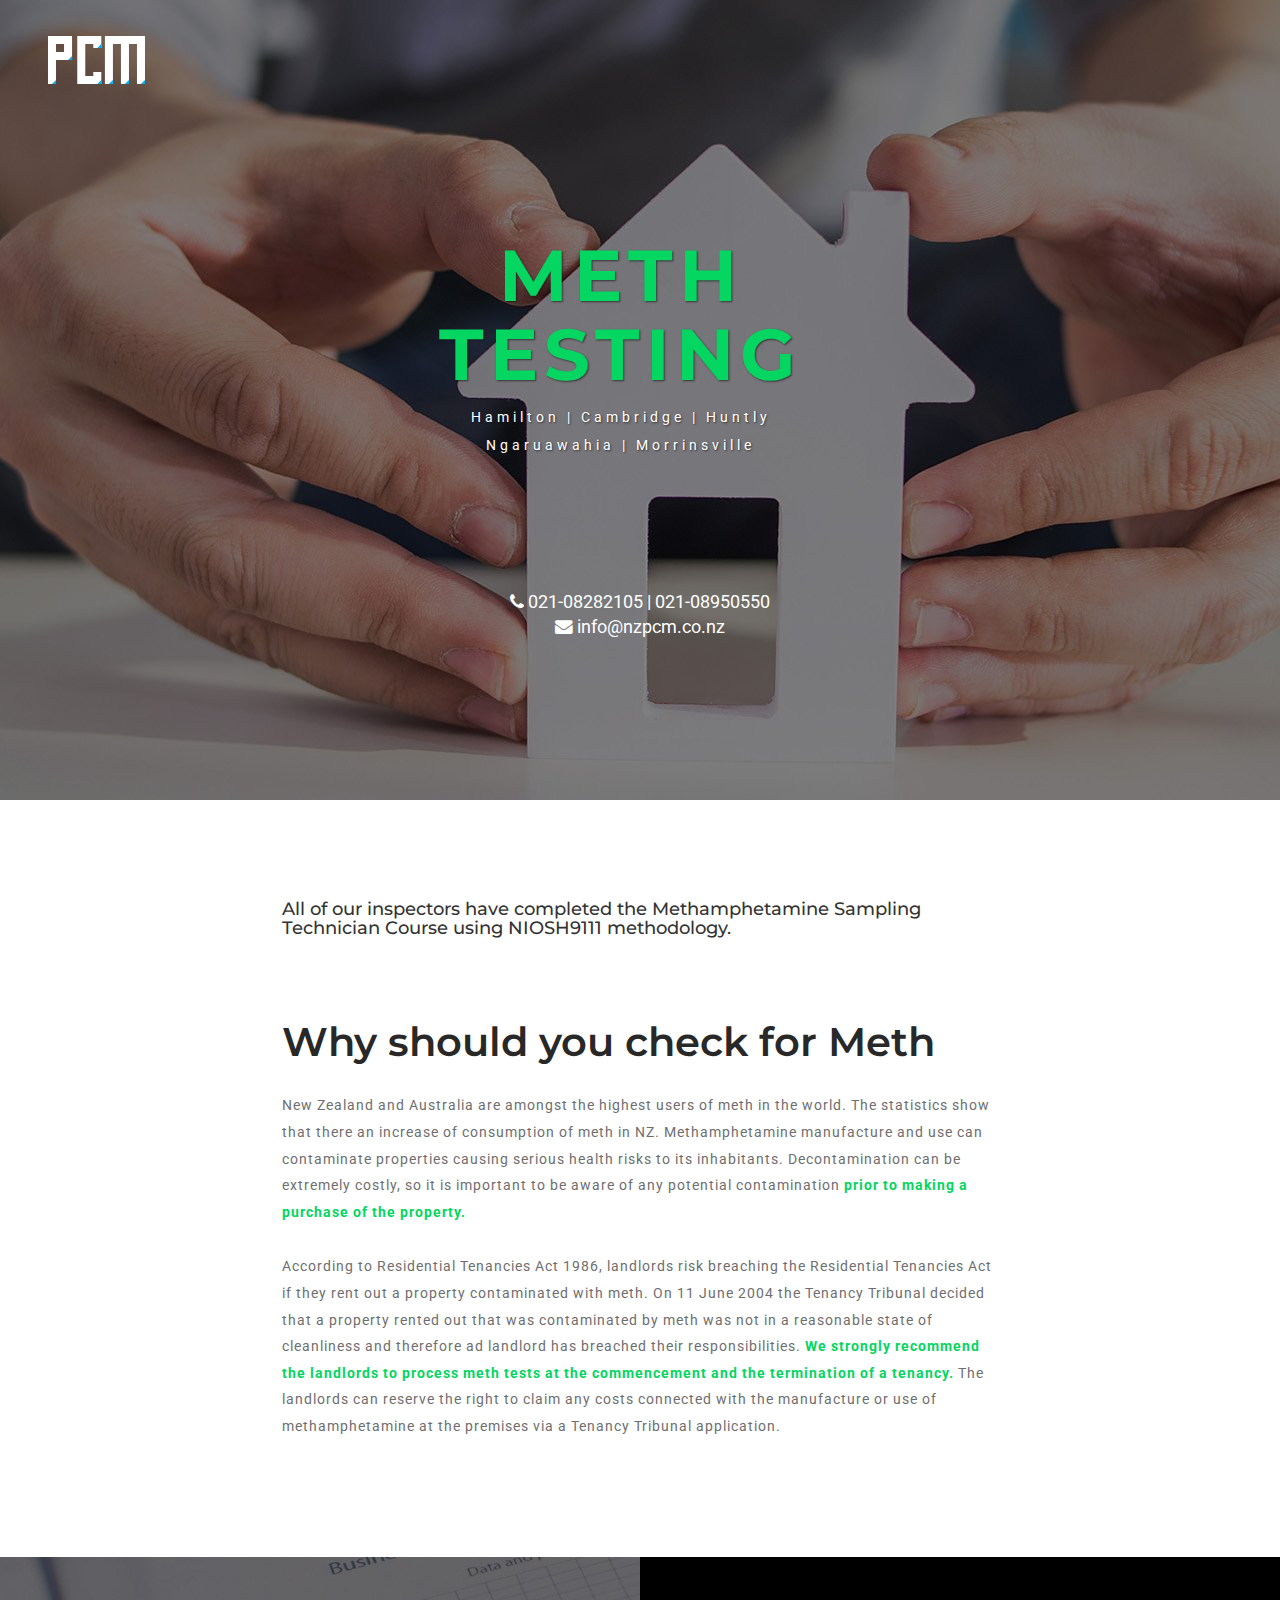
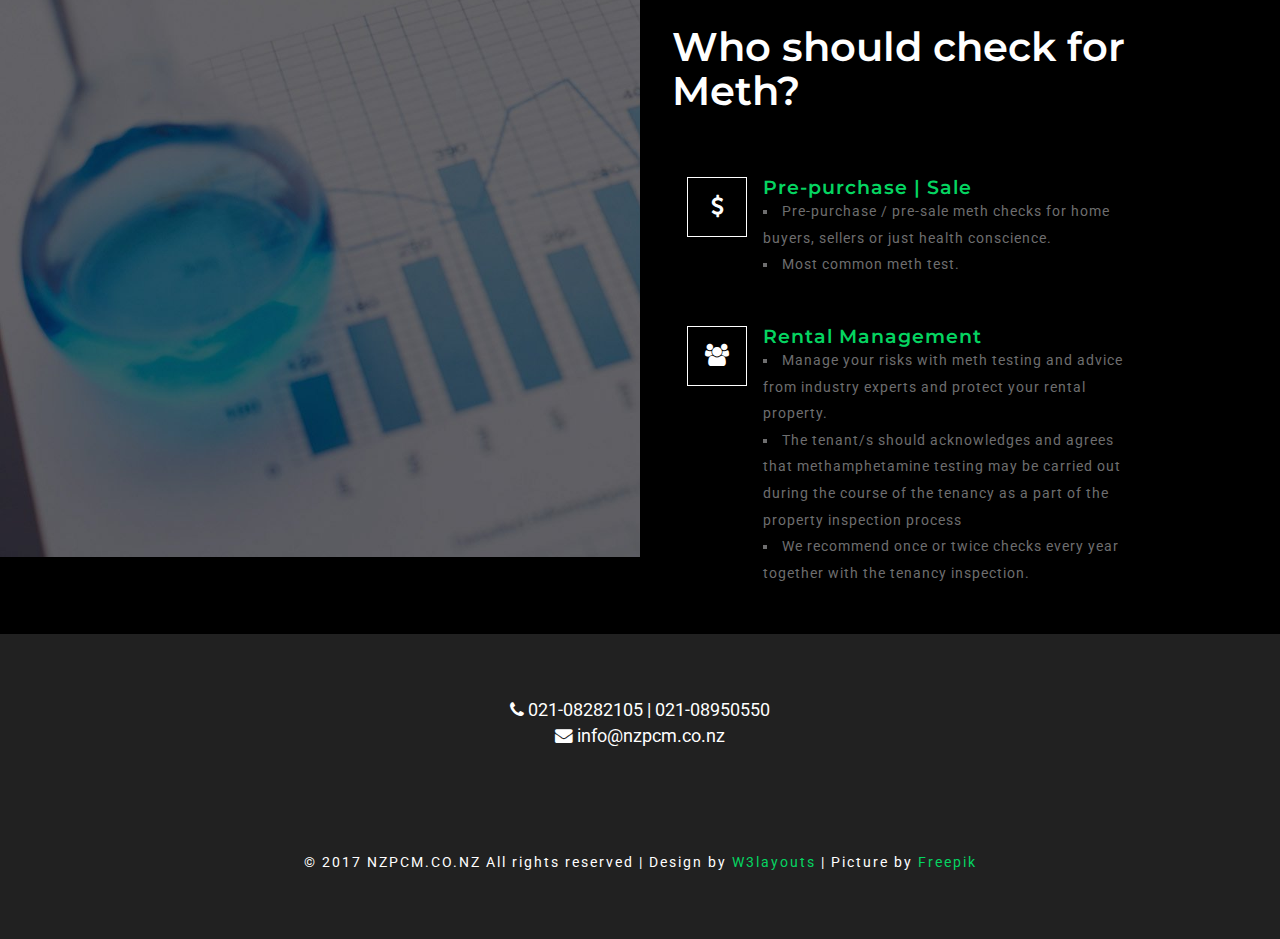
==== commit a292f5db: "change who we are font size" ====
--- a/index.html
+++ b/index.html
@@ -74,9 +74,9 @@
 	</div>
 	<!-- /banner_bottom_w3ls_agile -->
 	<div class="banner_bottom_w3ls_agile">
-			<div class="banner_bottom_w3ls_info" style="text-align:center">
-				<h2>All of our inspectors have completed the Methamphetamine Sampling Technician Course using NIOSH9111 methodology.</h2>
-			</div>
+		<div class="banner_bottom_w3ls_info">
+			<h4>All of our inspectors have completed the Methamphetamine Sampling Technician Course using NIOSH9111 methodology.</h4>
+		</div>
 		<div class="banner_bottom_w3ls_info">
 			<h2 class="agile_heading">Why should you check for Meth</h2>
 			<p>New Zealand and Australia are amongst the highest users of meth in the world. The statistics show that there an increase
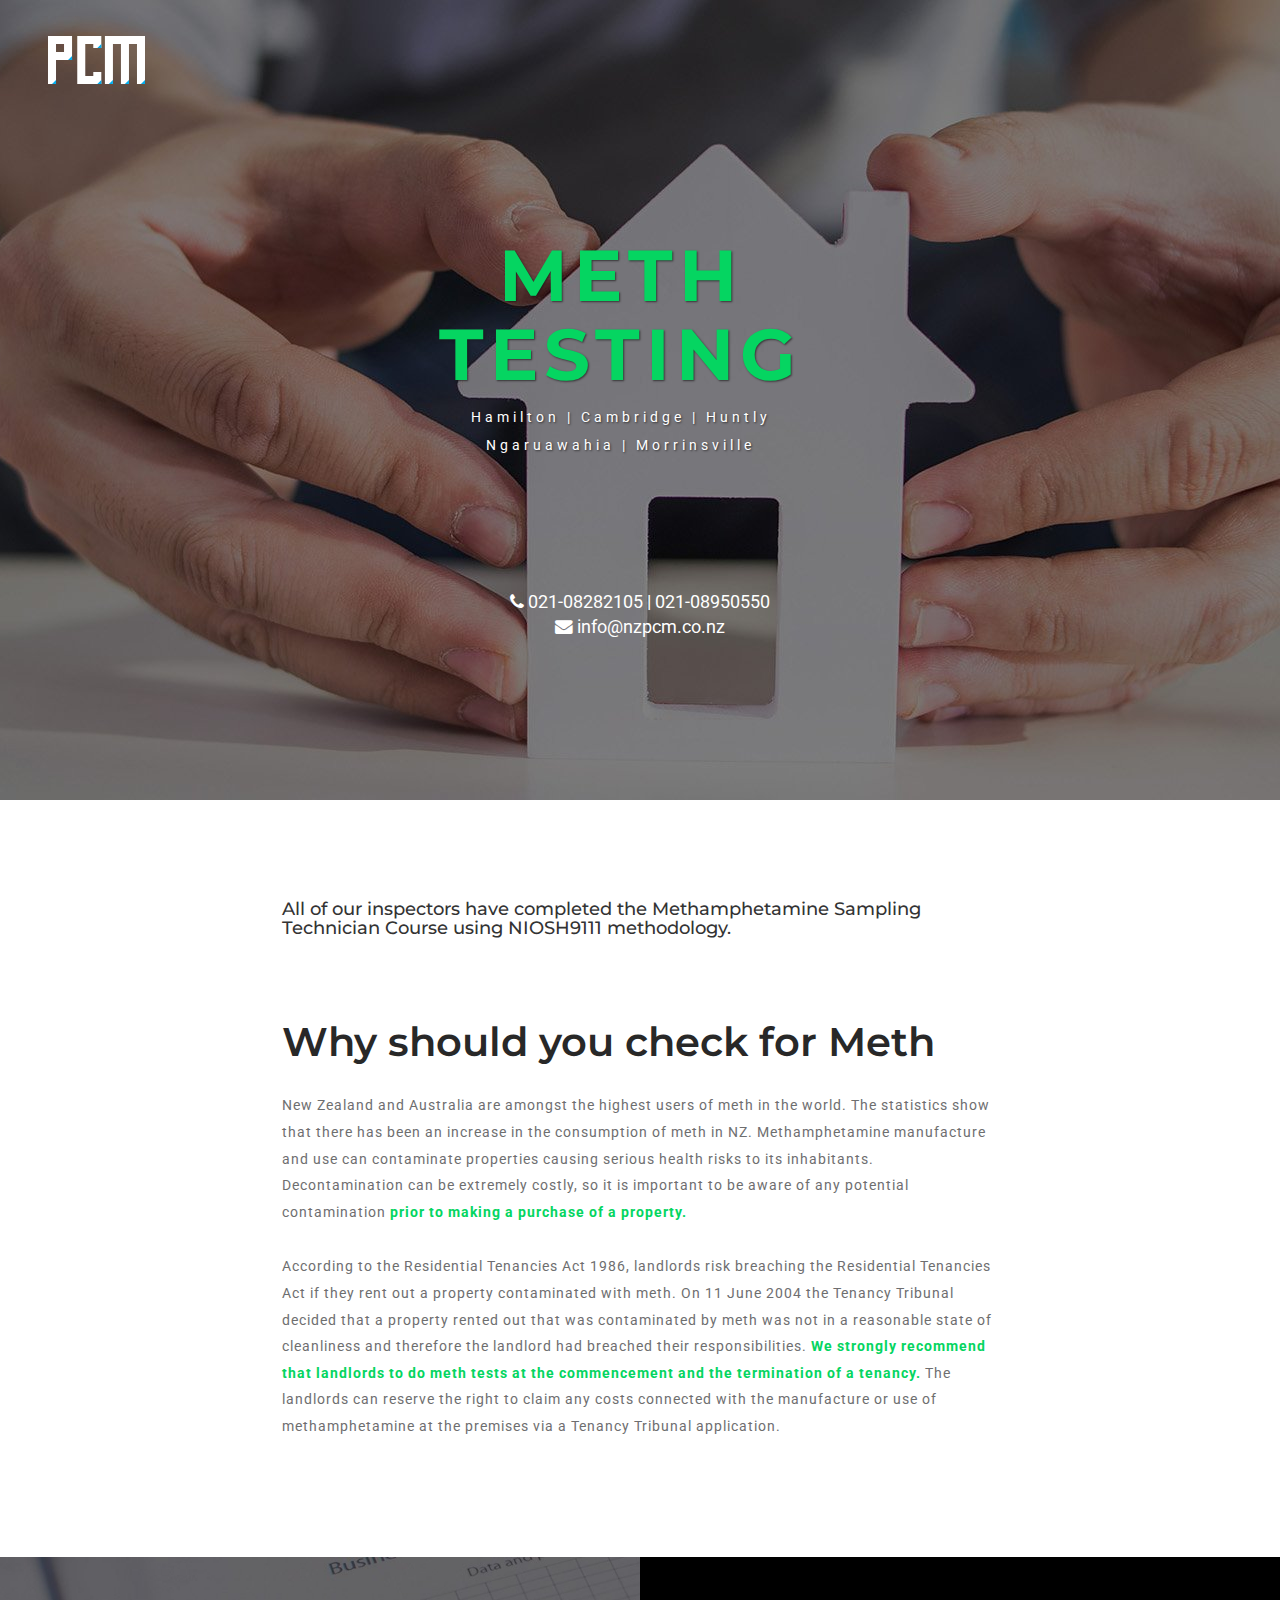
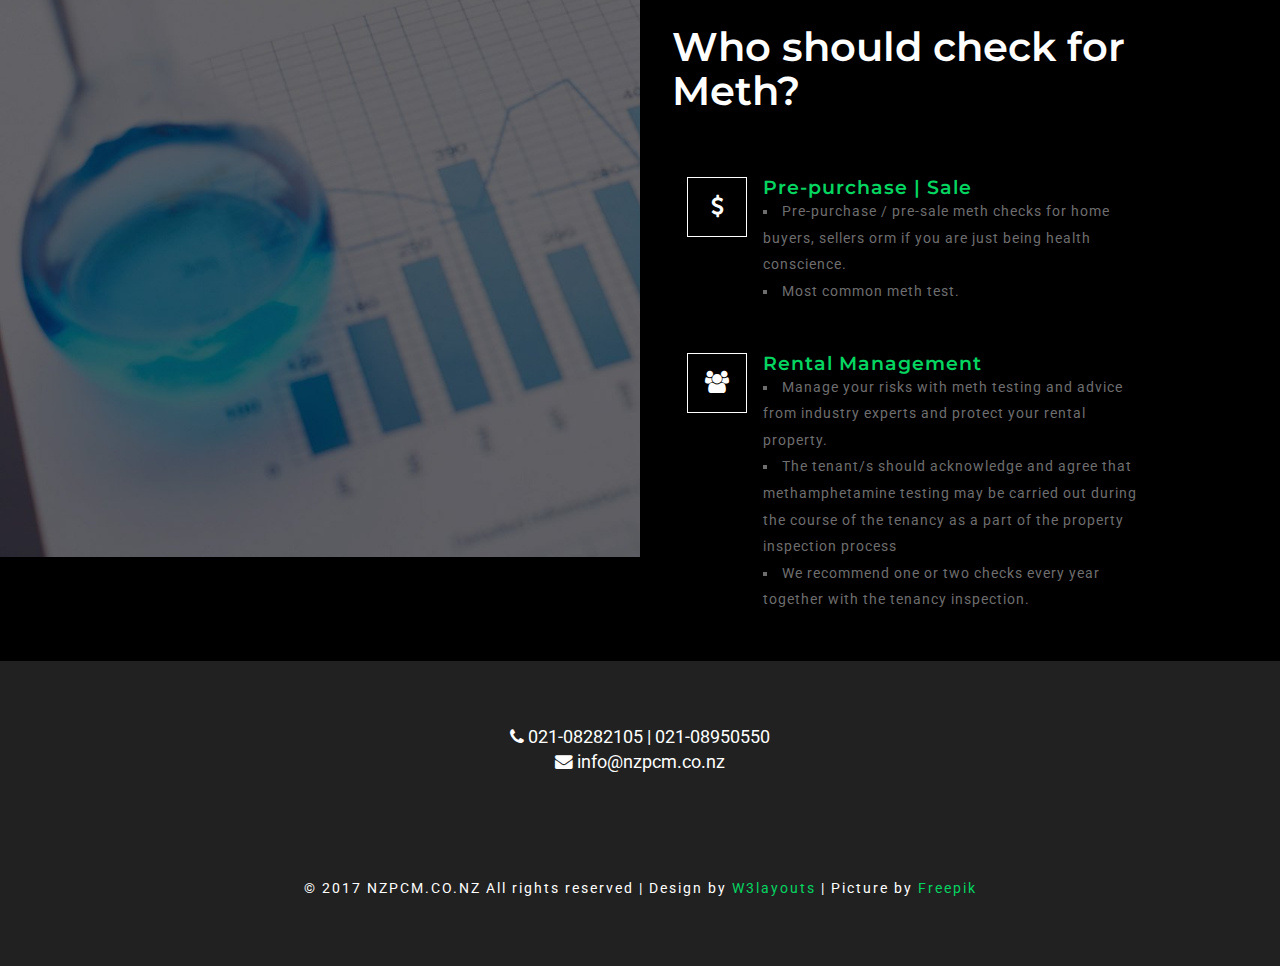
==== commit f35dd095: "fixed some grammer mistake" ====
--- a/index.html
+++ b/index.html
@@ -8,11 +8,11 @@
 <html lang="en">
 
 <head>
-	<title>PCM - Meth Testing @ Hamilton | Cambridge | Huntly | Ngaruawahia | Morrinsville</title>
+	<title>PCM - Meth Testing @ Hamilton &amp; Waikato District</title>
 	<meta name="viewport" content="width=device-width, initial-scale=1">
 	<meta charset="utf-8">
-	<meta name="keywords" content="meth testing, Hamilton, property, tenancy, Cambridge, Huntly, Ngaruawahia, Morrinsville, methamphetamine"/>
-	<meta name="description" content="meth testing, Hamilton, property, tenancy, Cambridge, Huntly, Ngaruawahia, Morrinsville, methamphetamine"/>
+	<meta name="keywords" content="meth testing, p testing, Hamilton, waikato, Cambridge, Huntly, methamphetamine"/>
+	<meta name="description" content="Pcm is a meth / p testing firm service in Hamilton and Waikato District"/>
 	<meta name="google-site-verification" content="2bp1c4-1hiLGHzx7f_-6FSin7q-20SkynoQ-NtmRnHw" />
 	<link rel="shortcut icon" type="image/x-icon" href="images/favicon.ico" />
 	<script type="application/x-javascript">
@@ -79,16 +79,16 @@
 		</div>
 		<div class="banner_bottom_w3ls_info">
 			<h2 class="agile_heading">Why should you check for Meth</h2>
-			<p>New Zealand and Australia are amongst the highest users of meth in the world. The statistics show that there an increase
-				of consumption of meth in NZ. Methamphetamine manufacture and use can contaminate properties causing serious health risks
+			<p>New Zealand and Australia are amongst the highest users of meth in the world. The statistics show that there has been an increase
+				in the consumption of meth in NZ. Methamphetamine manufacture and use can contaminate properties causing serious health risks
 				to its inhabitants. Decontamination can be extremely costly, so it is important to be aware of any potential contamination
-				<span style="color:#05d561;font-weight:bold">prior to making a purchase of the property.</span>
+				<span style="color:#05d561;font-weight:bold">prior to making a purchase of a property.</span>
 			</p>
 			<p>
-				According to Residential Tenancies Act 1986, landlords risk breaching the Residential Tenancies Act if they rent out a property
+				According to the Residential Tenancies Act 1986, landlords risk breaching the Residential Tenancies Act if they rent out a property
 				contaminated with meth. On 11 June 2004 the Tenancy Tribunal decided that a property rented out that was contaminated
-				by meth was not in a reasonable state of cleanliness and therefore ad landlord has breached their responsibilities.
-				<span style="color:#05d561;font-weight:bold">We strongly recommend the landlords to process meth tests at the commencement and the termination of a tenancy. </span>
+				by meth was not in a reasonable state of cleanliness and therefore the landlord had breached their responsibilities.
+				<span style="color:#05d561;font-weight:bold">We strongly recommend that landlords to do meth tests at the commencement and the termination of a tenancy. </span>
 				The landlords can reserve the right to claim any costs connected with the manufacture or use of methamphetamine at the premises
 				via a Tenancy Tribunal application.
 			</p>
@@ -111,7 +111,7 @@
 							<h5>Pre-purchase | Sale </h5>
 							<ul>
 								<li>
-									Pre-purchase / pre-sale meth checks for home buyers, sellers or just health conscience.
+									Pre-purchase / pre-sale meth checks for home buyers, sellers orm if you are just being health conscience.
 								</li>
 								<li>Most common meth test.</li>
 							</ul>
@@ -129,9 +129,9 @@
 							<h5>Rental Management</h5>
 							<ul>
 								<li>Manage your risks with meth testing and advice from industry experts and protect your rental property. </li>
-								<li>The tenant/s should acknowledges and agrees that methamphetamine testing may be carried out during the course of
+								<li>The tenant/s should acknowledge and agree that methamphetamine testing may be carried out during the course of
 									the tenancy as a part of the property inspection process</li>
-								<li>We recommend once or twice checks every year together with the tenancy inspection.</li>
+								<li>We recommend one or two checks every year together with the tenancy inspection.</li>
 							</ul>
 						</div>
 						<div class="clearfix"> </div>
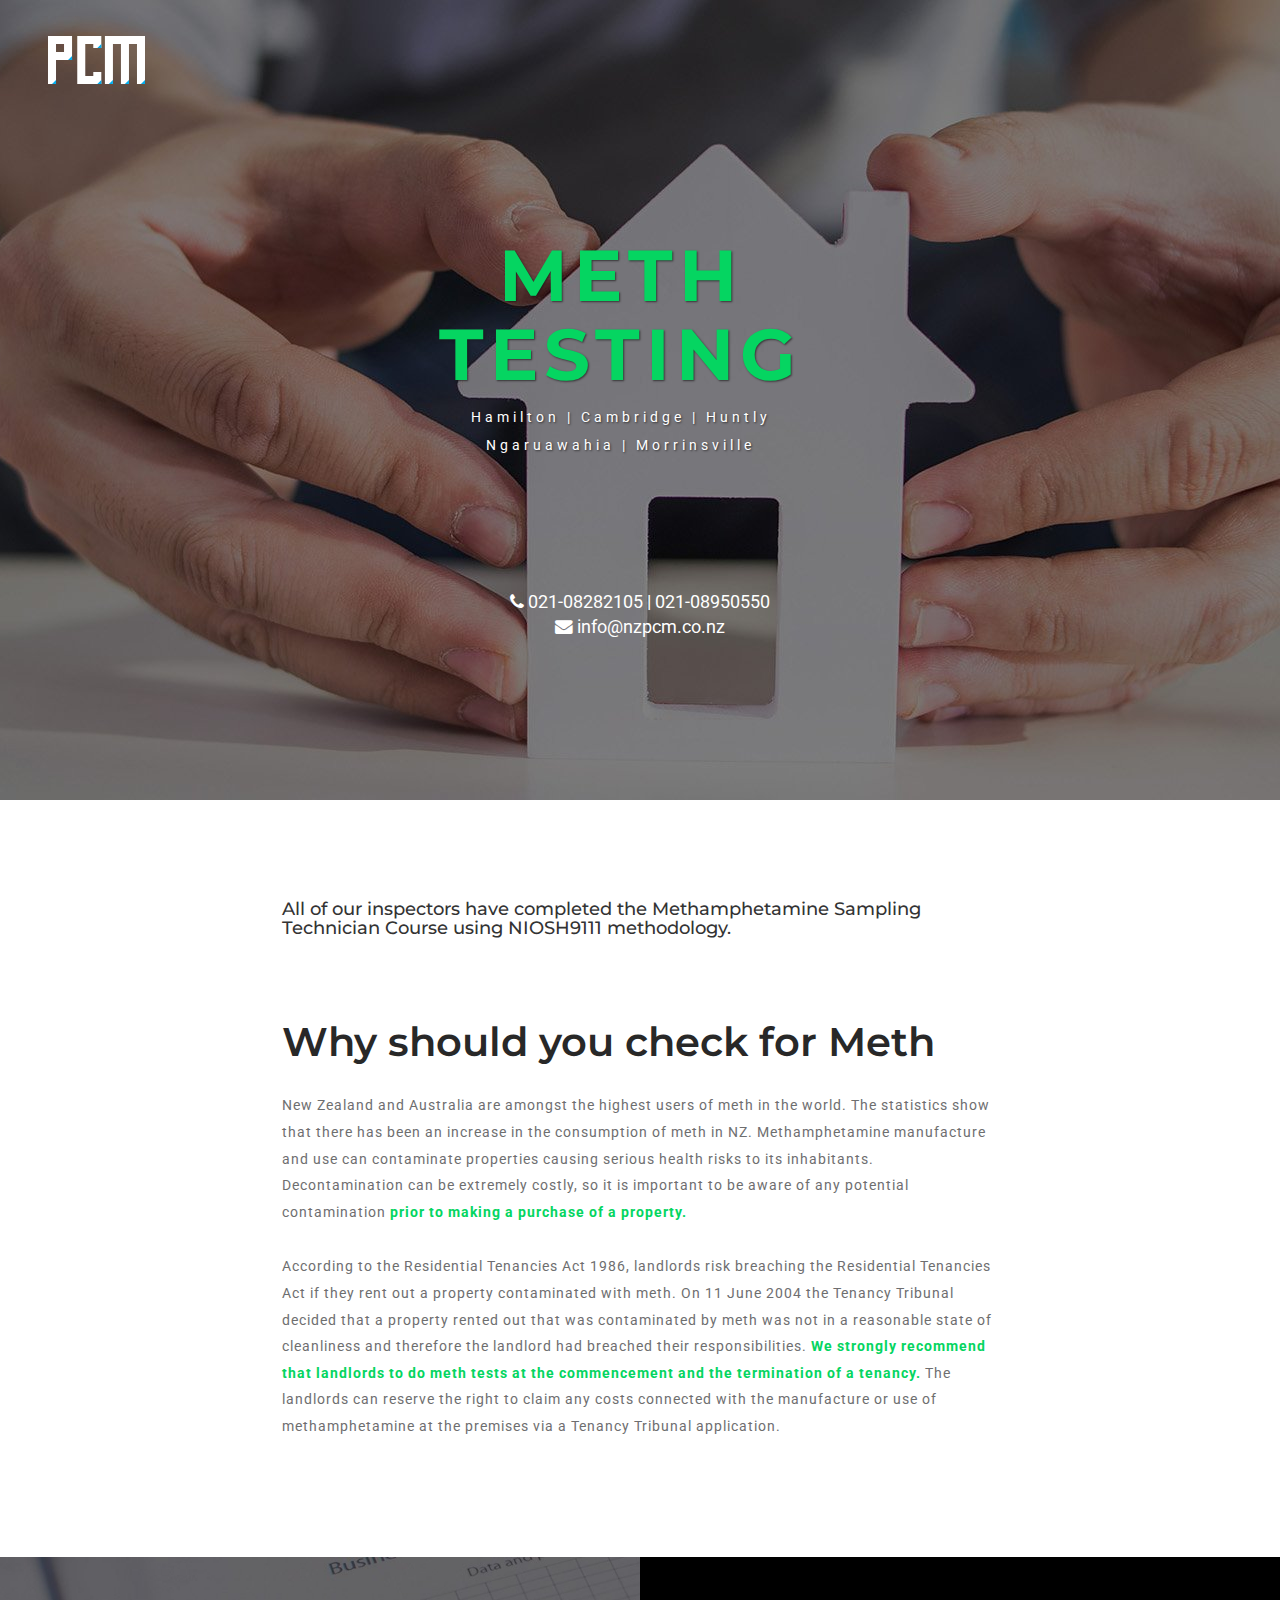
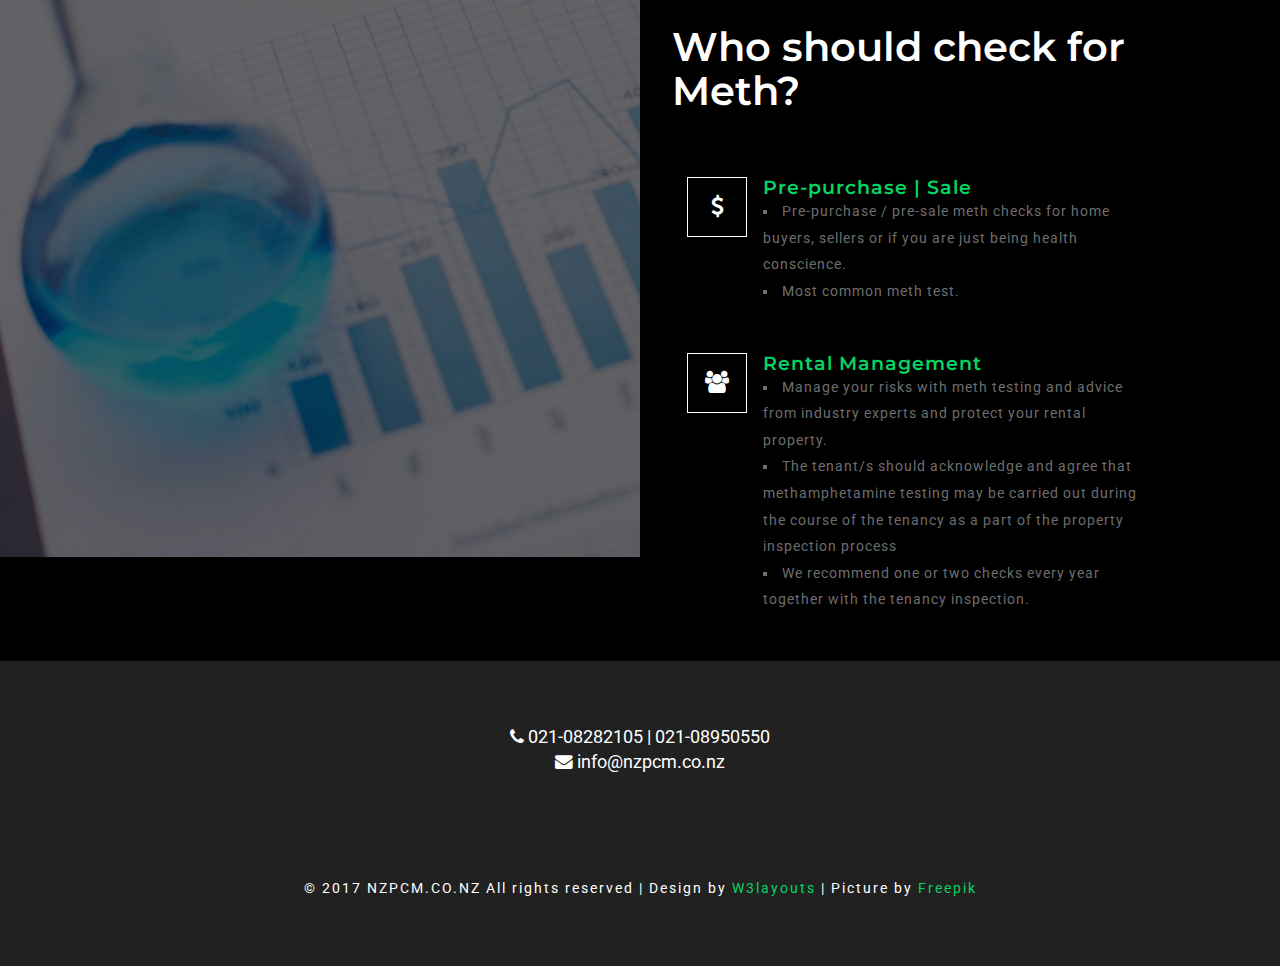
==== commit 05c3779d: "orm -> or" ====
--- a/index.html
+++ b/index.html
@@ -111,7 +111,7 @@
 							<h5>Pre-purchase | Sale </h5>
 							<ul>
 								<li>
-									Pre-purchase / pre-sale meth checks for home buyers, sellers orm if you are just being health conscience.
+									Pre-purchase / pre-sale meth checks for home buyers, sellers or if you are just being health conscience.
 								</li>
 								<li>Most common meth test.</li>
 							</ul>
